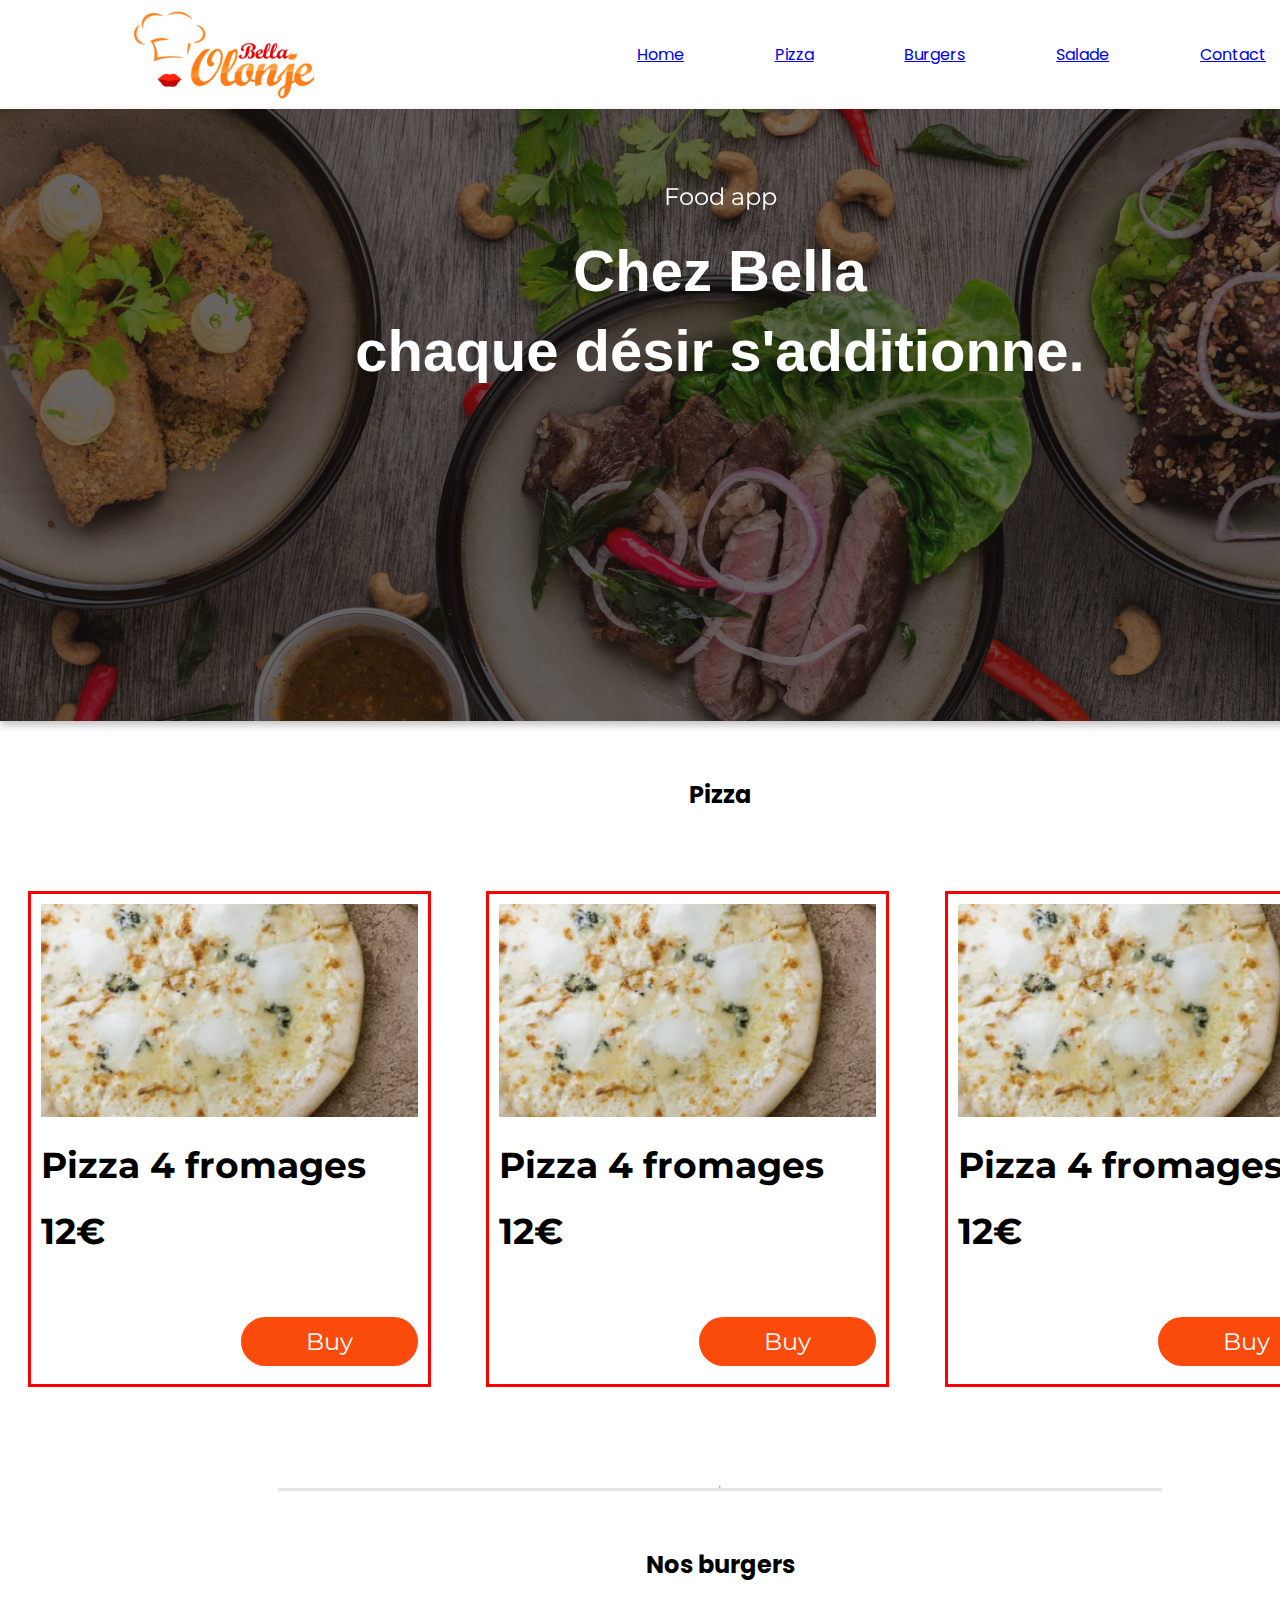
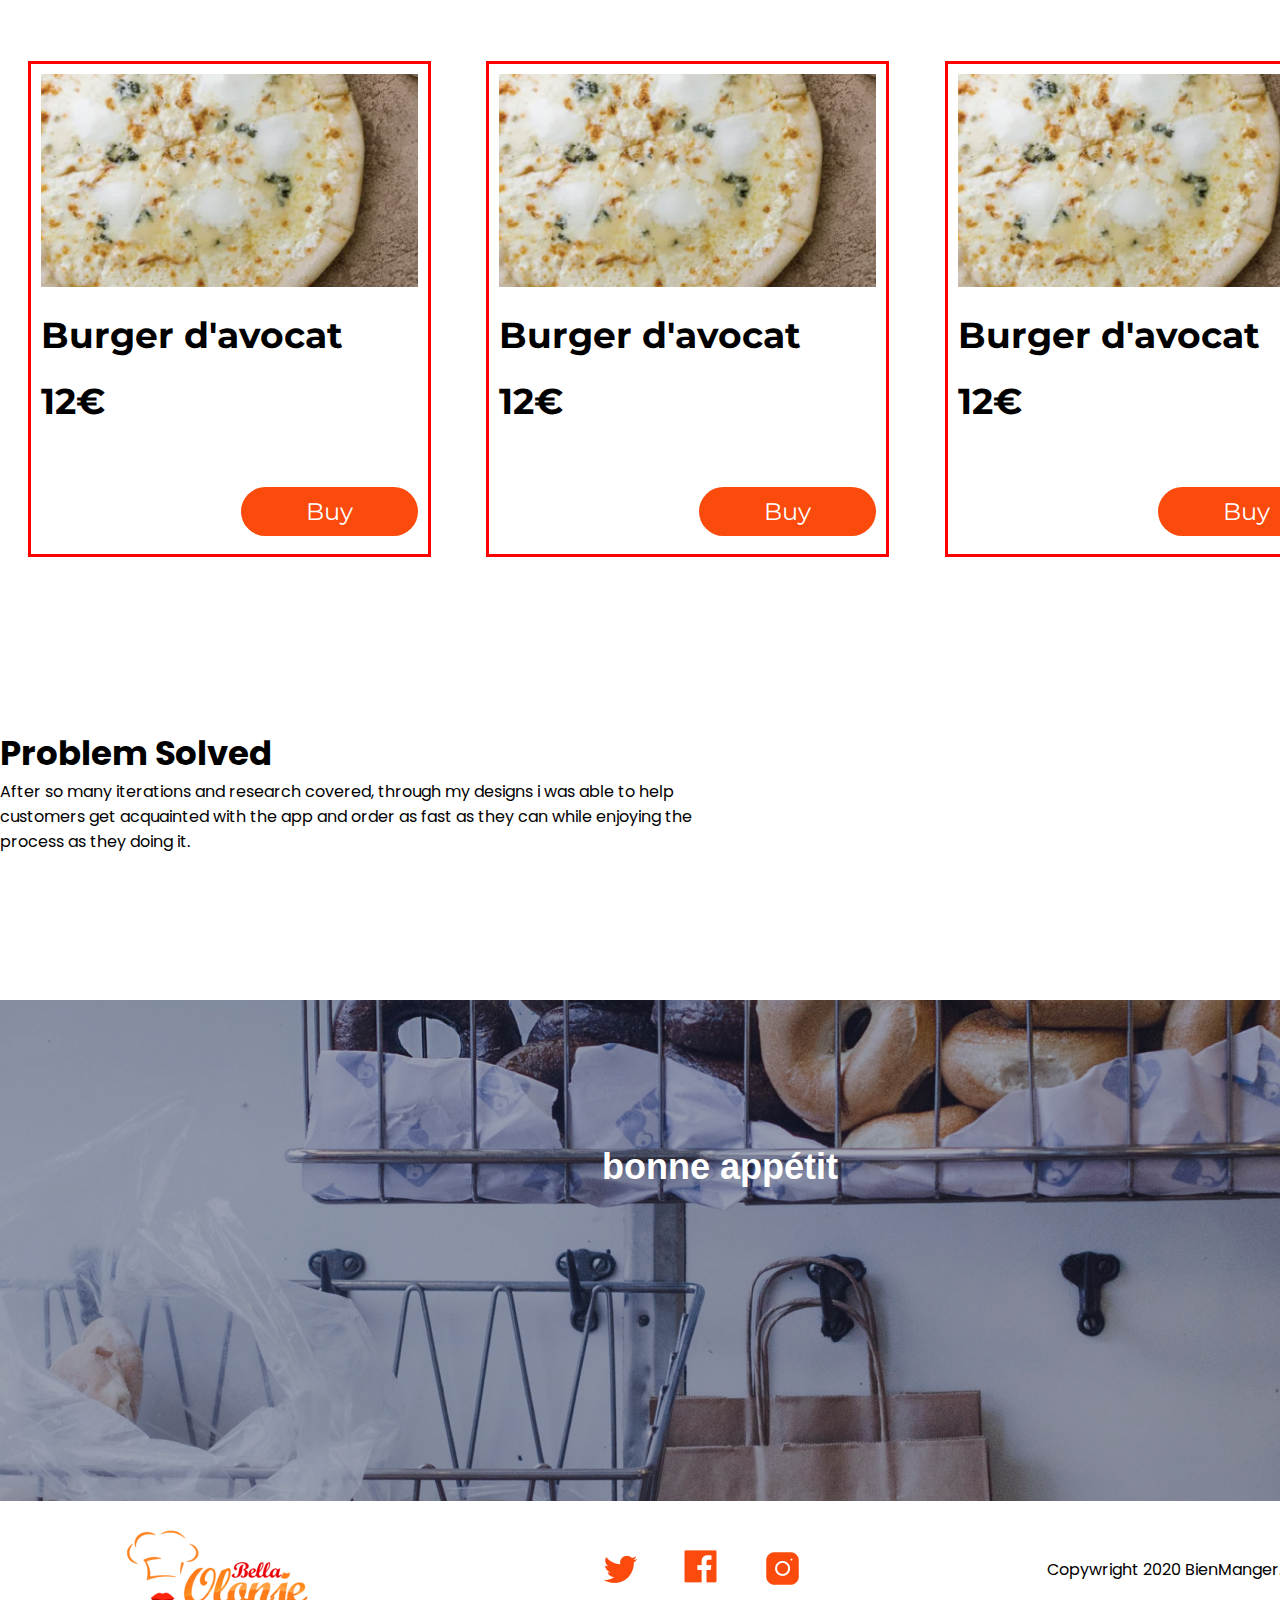
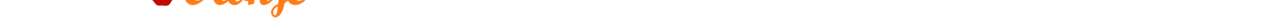
==== index.html @ e791070c "first commit" ====
<!DOCTYPE html>
<html lang="en">
<head>
    <meta charset="UTF-8">
    <meta http-equiv="X-UA-Compatible" content="IE=edge">
    <meta name="viewport" content="width=device-width, initial-scale=1.0">
    <title>Bella Olonge</title>
    <meta name="description" content="chaque désir culinaire s'additionne" />
    <link rel="shortcut icon" href="images/favicon-16x16.png"/> 
    <link rel="apple-touch-icon" href="images/apple-icon-144x144.png"/>
    <link rel="stylesheet" href="style.css">

</head>
<body>
    
        <nav class="desktopNavbar"> 
            <div class="Left">
                <img class="imgLogo" src="images/Bella Olonje logo 111 1.png" alt="logo du restaurant Bella Olonje">
            </div>
             <div class="right">
                <a href="index.html">Home</a>
                <a href="#">Pizza</a>
                <a href="#">Burgers</a>
                <a href="#">Salade</a>
                <a href="#">Contact</a>
            </div>

        </nav>
    <header>
        <div class="desktopHeroLight1"> 
            <h1> Chez Bella <br> chaque désir s'additionne.</h1>
            <p>Food app</p>
        </div>
    </header>
    <main>
         <div class="titleContain1"> 
            <h2>Pizza</h2>
         </div>
        <div class="container1"> 
            <div class="card1">
                <div class="imgArg">
                    <img class="imgPicsArg" src="images/pizza.png"></img>
                </div>
                <div class="textArg1">
                    <p>Pizza 4 fromages</p>
                </div>               
                 <div class="textArg2">
                    <p>12€</p>
                </div>
                <div class="containButton">
                    <button class="cButton"> 
                        <a  href="#">Buy</a> 
                    </button> 
                </div>

            </div>
            <div class="card1">
                <div class="imgArg">
                    <img class="imgPicsArg" src="images/pizza.png"></img>
                </div>
                <div class="textArg1">
                    <p>Pizza 4 fromages</p>
                </div>               
                 <div class="textArg2">
                    <p>12€</p>
                </div>
                <div class="containButton">
                    <button class="cButton"> 
                        <a  href="#">Buy</a> 
                    </button> 
                </div>
            </div>
            <div class="card1">
                <div class="imgArg">
                    <img class="imgPicsArg" src="images/pizza.png"></img>
                </div>
                <div class="textArg1">
                    <p>Pizza 4 fromages</p>
                </div>               
                 <div class="textArg2">
                    <p>12€</p>
                </div>
                <div class="containButton">
                    <button class="cButton"> 
                        <a  href="#">Buy</a> 
                    </button> 

                </div>
            </div>

        </div>
       <div class="ligne">
        <hr>
       </div>
        <div class="titleContain1"> 
            <h2>Nos burgers</h2>
         </div>
        <div class="container1"> 
            <div class="card1">
                <div class="imgArg">
                    <img class="imgPicsArg" src="images/pizza.png"></img>
                </div>
                <div class="textArg1">
                    <p>Burger d'avocat</p>
                </div>               
                 <div class="textArg2">
                    <p>12€</p>
                </div>

                <div class="containButton">
                    <button class="cButton"> 
                        <a  href="#">Buy</a> 
                    </button> 

                </div>
            </div>
            <div class="card1">
                <div class="imgArg">
                    <img class="imgPicsArg" src="images/pizza.png"></img>
                </div>
                <div class="textArg1">
                    <p>Burger d'avocat</p>
                </div>               
                 <div class="textArg2">
                    <p>12€</p>
                </div>
                <div class="containButton">
                    <button class="cButton"> 
                        <a  href="#">Buy</a> 
                    </button> 

                </div>

            </div>
            <div class="card1">
                <div class="imgArg">
                    <img class="imgPicsArg" src="images/pizza.png"></img>
                </div>
                <div class="textArg1">
                    <p>Burger d'avocat</p>
                </div>               
                 <div class="textArg2">
                    <p>12€</p>
                </div>
                <div class="containButton">
                    <div >
                        <button class="cButton"> 
                            <a  href="#">Buy</a> 
                        </button> 
                    </div>
                </div>

            </div>
        </div>
        <div class="problemSolved">
            <h4>Problem Solved</h4>
            <p>After so many iterations and research covered, through my designs i was able to help <br> customers get acquainted with the app and order as fast as they can while enjoying the <br> process as they doing it.   
            </p>
        </div>
        <div class="bonneAppetit">
            <h2 class="titleBApp">bonne appétit</h2> 
        </div>
        <div class="footer">
            <img src="images/Bella Olonje logo 111 1.png" alt="logo du restaurant Bella Olonje">
            <div class="social">
                <img class="socialT" src="images/Vector (1).png" alt="twitter">
                <img class="socialF" src="images/vector2.png" alt="facebook">
                <img class="socialI" src="images/instagram.png" alt="instagram">
            </div>
            <div class="copyR">
                <p>Copywright 2020 BienManger.com</p>
            </div>

        </div>

    </main>
    <footer>

    </footer>
</body>
</html>
---- style.css ----
@import url('https://fonts.googleapis.com/css2?family=Poppins:wght@400;600;700&display=swap');
@import url('https://fonts.googleapis.com/css2?family=Montserrat:wght@600;700&family=Poppins:wght@400;600;700&display=swap');
@import url('https://fonts.googleapis.com/css2?family=Roboto&display=swap');

* {
    padding: 0px;
    margin: 0px;
}

html {
    scroll-behavior: smooth;
}

body {
    width: 1440px;
    font-family: "poppins",sans-serif;

}
.desktopNavbar{
display: flex;
flex-direction: row;
justify-content: space-around;
width: 100%;
}
.right {
display: flex;
flex-direction: row;
justify-content: space-around;
align-items: center;
width: 50%;
}
.left {
display: flex;
flex-direction: row;
justify-content: flex-end;
margin-bottom: 30px;
width: 20%;

}

.imglogo {
margin-left: 90px;
}

.desktopHeroLight1 {
filter: drop-shadow(0px 4px 4px rgba(0, 0, 0, 0.25));
background-image:url(images/Rectangle_48.png);
display: flex;
flex-direction: column-reverse;
}

.desktopHeroLight1 h1 {
    color: #ffff;
    font-family: "Popins",sans-serif;
    font-style: normal;
    font-weight: 700px;
    font-size: 58px;
    line-height: 80px;
    display: flex;
    justify-content: center;
    text-align: center;
    margin-bottom: 330px;
}
.desktopHeroLight1 p{
    color: #ffff;
    font-family: "montserrat",sans-serif;
    font-weight: 700px;
    font-size: 24px;
    justify-content: center;
    display: flex;
    margin-bottom: 20px;
    margin-top: 73px;   
}
.titleContain1 {
    display: flex;
    flex-direction: row;
    justify-content: center;
    margin-top: 56px;
    margin-bottom: 79px;
}
.container1 {
    display: flex;
    flex-direction: row;
    justify-content: space-around;
    margin-right: 64px; 

    
}
.card1 {
    display: flex;
    flex-direction: column;
    font-family: "Montserrat",sans-serif;
    border: 3px solid red;
    padding: 10px;
}
.textArg1{
    font-weight: 700;
    font-size: 36px;
    margin-top: 22px;
}
.textArg2{
    font-weight: 700;
    font-size: 36px;
    margin-top: 22px;
}
.containButton {
    margin-top: 46px;
    display: flex;
    justify-content: flex-end; 


}
.cButton {
    display: flex;
    justify-content: center;
    font-family: "Montserrat",sans-serif;
    font-size: 24px;
    background-color:#FA4A0C;
    width: 177px;
    padding: 10px 38px;
    margin-top: 18px;
    margin-bottom: 8px;
    border-radius: 200px;
    border: none;
}
.cButton a {
    text-decoration: none;
    font-family: "Montserrat",sans-serif;
    color: #ffff;
    font-size: 24px;
    
}
.ligne {
    border-bottom: 3px solid #E4E4E4;
    display: flex;
    justify-content: center; 
    margin-top: 99px; 
    width: 884px; 
    margin-left: 278px;
    

}

.problemSolved h4{
    font-family: "poppins",sans-serif;
    font-weight: 600px;
    font-size: 34px;
    margin-top: 171px;
}  
.bonneAppetit{
    display: flex;
    flex-direction: row;
    justify-content: center;
    font-family: "Montserat",sans-serif;
    font-weight: 400px;
    font-size: 24px;
    color: #ffff;
    background-image:url(images/bonneAppetit.png);
    margin-top: 145.9px;
    margin-bottom: 18px;
}

.titleBApp {
    margin-top:145.9px ;
    margin-bottom: 313.1px;
}
.footer {
    display: flex;
    flex-direction: row;
    align-items: center;
    justify-content: space-around;
}
.socialT{
    margin-left: 30px;
    margin-right: 42px;
}
.socialF{
    margin-top: -20px;
    margin-right: 41.58px;

}
.socialI{
    margin-bottom: -5px;
}

/* --------------------------------- page 2 ---------------------------------- */
.containerGlobal{
    display: flex;
    flex-direction: column; 
    width: 100%;
}
.containerboite1 {
    display: flex;
    flex-direction: row;
    width: 50%;
}
.boite{
    display: flex;
    flex-direction: column;
    width: 50%;
}
.separateur{
    border-bottom: 3px solid #E4E4E4;
    display: flex;
    justify-content: center; 
    margin-top: 99px; 
    width: 884px; 
    margin-left: 278px;
}
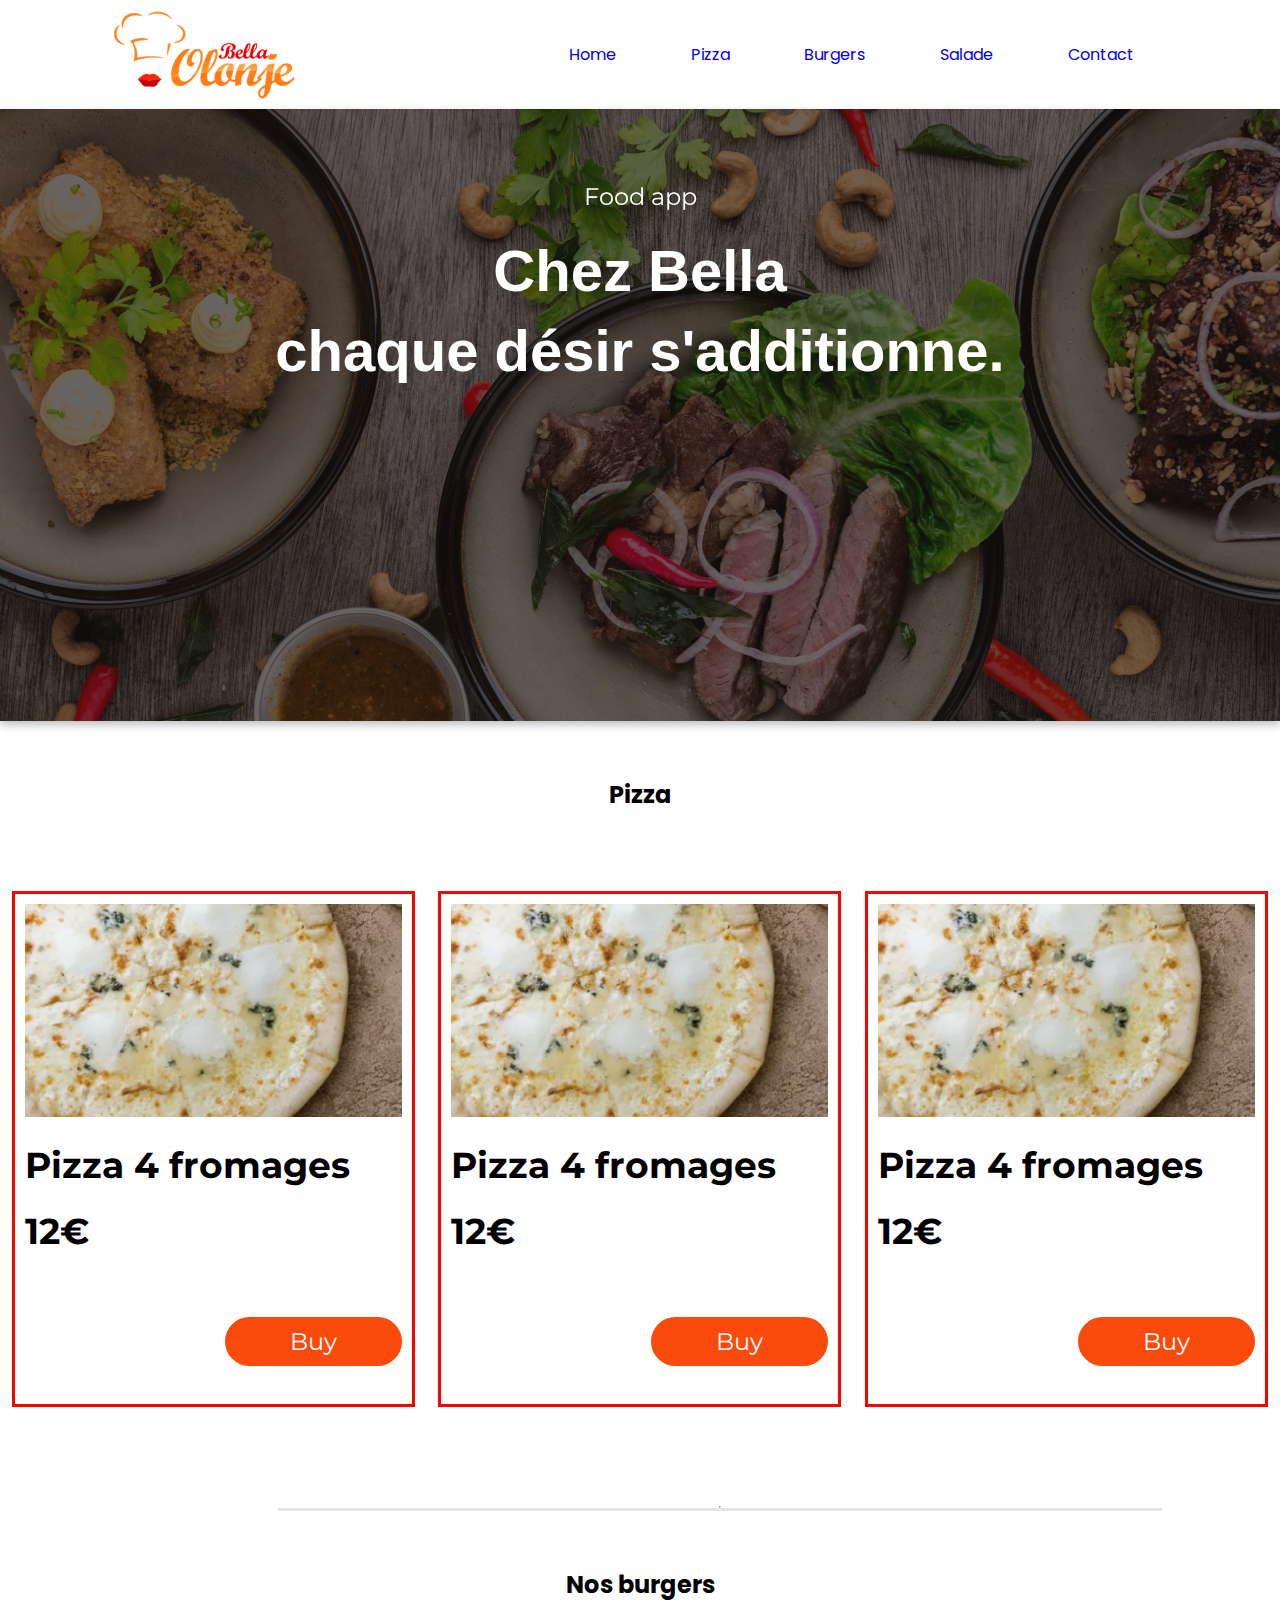
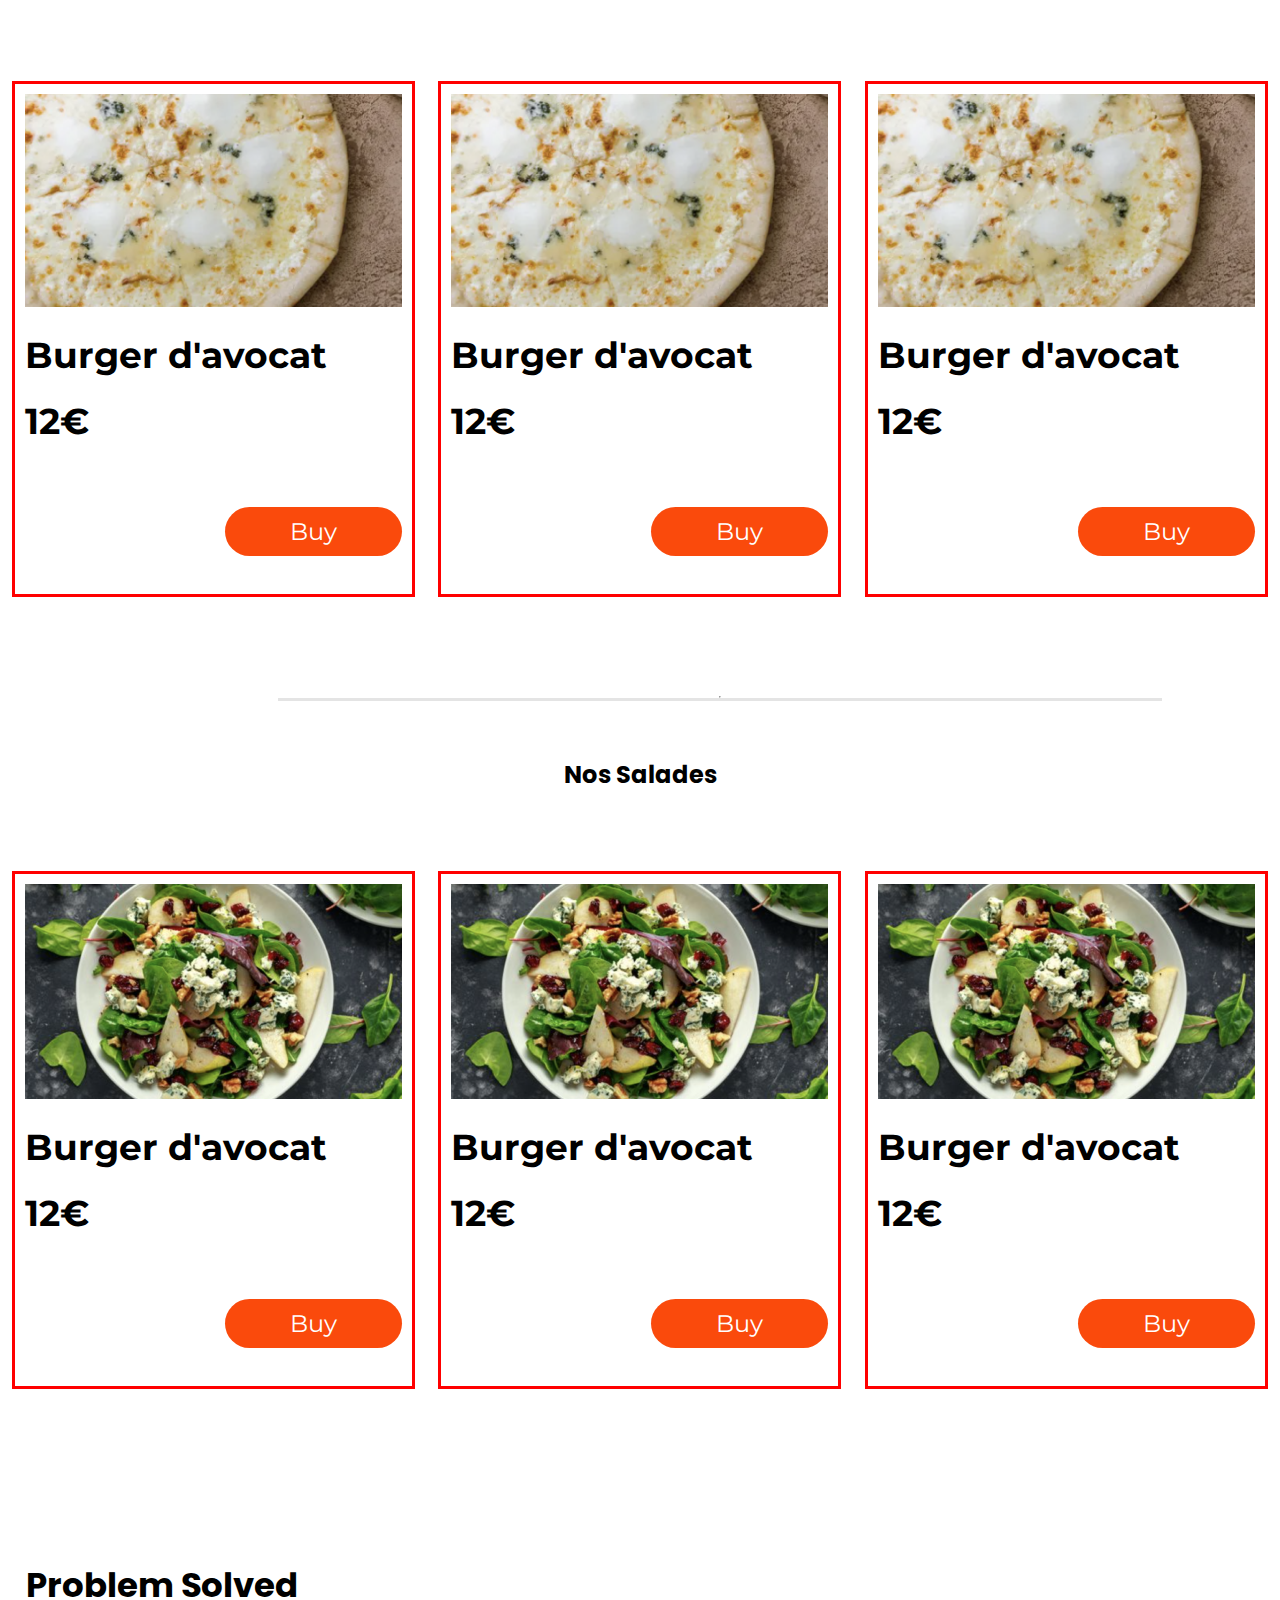
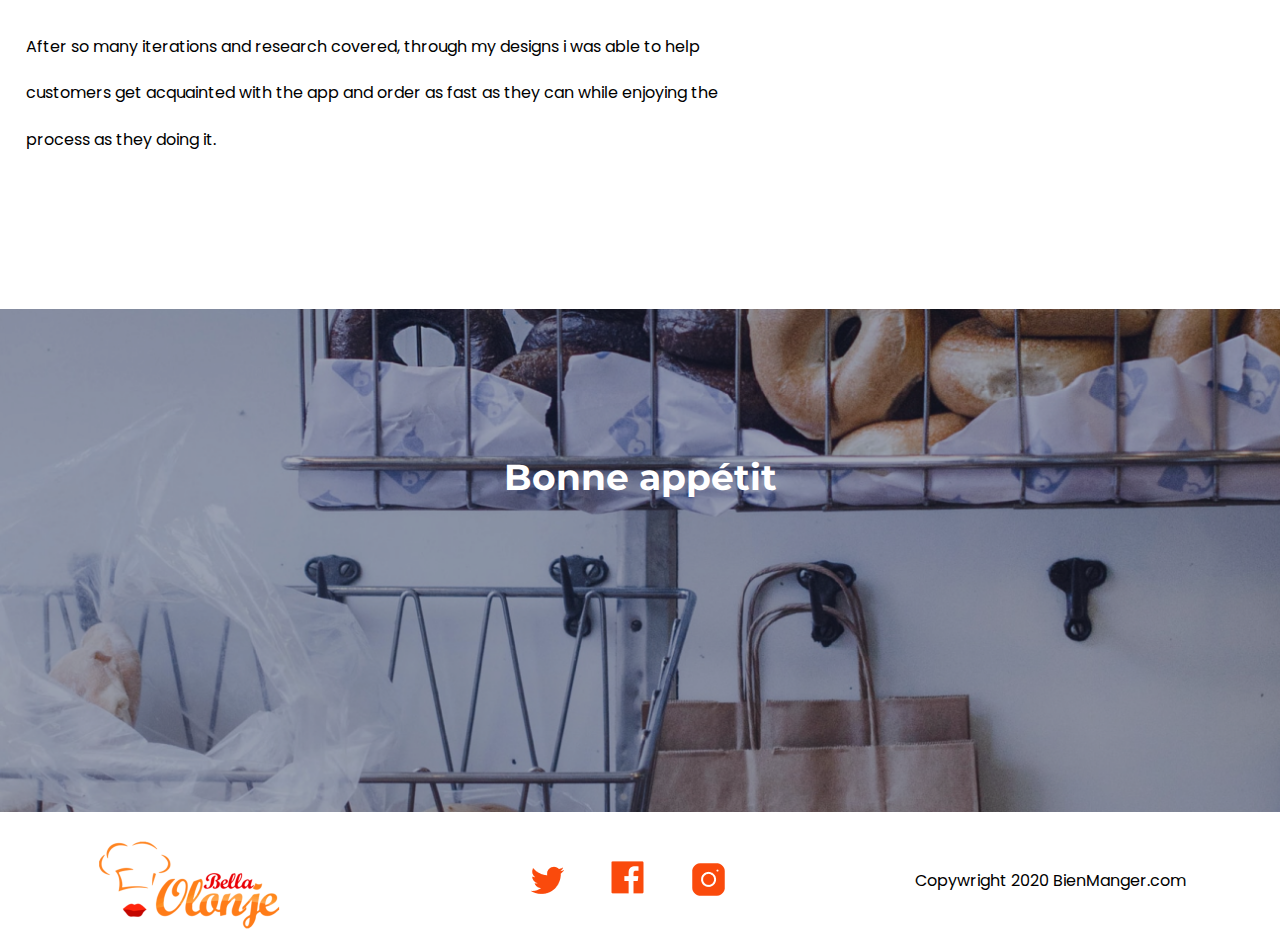
==== commit 13b89dba: "first commit" ====
--- a/index.html
+++ b/index.html
@@ -9,10 +9,9 @@
     <link rel="shortcut icon" href="images/favicon-16x16.png"/> 
     <link rel="apple-touch-icon" href="images/apple-icon-144x144.png"/>
     <link rel="stylesheet" href="style.css">
-
 </head>
 <body>
-    
+    <header>
         <nav class="desktopNavbar"> 
             <div class="Left">
                 <img class="imgLogo" src="images/Bella Olonje logo 111 1.png" alt="logo du restaurant Bella Olonje">
@@ -24,158 +23,213 @@
                 <a href="#">Salade</a>
                 <a href="#">Contact</a>
             </div>
-
-        </nav>
-    <header>
-        <div class="desktopHeroLight1"> 
-            <h1> Chez Bella <br> chaque désir s'additionne.</h1>
-            <p>Food app</p>
-        </div>
+        </nav>    
     </header>
     <main>
-         <div class="titleContain1"> 
-            <h2>Pizza</h2>
-         </div>
-        <div class="container1"> 
-            <div class="card1">
-                <div class="imgArg">
-                    <img class="imgPicsArg" src="images/pizza.png"></img>
-                </div>
-                <div class="textArg1">
-                    <p>Pizza 4 fromages</p>
-                </div>               
-                 <div class="textArg2">
-                    <p>12€</p>
-                </div>
-                <div class="containButton">
-                    <button class="cButton"> 
-                        <a  href="#">Buy</a> 
-                    </button> 
-                </div>
-
-            </div>
-            <div class="card1">
-                <div class="imgArg">
-                    <img class="imgPicsArg" src="images/pizza.png"></img>
-                </div>
-                <div class="textArg1">
-                    <p>Pizza 4 fromages</p>
-                </div>               
-                 <div class="textArg2">
-                    <p>12€</p>
-                </div>
-                <div class="containButton">
-                    <button class="cButton"> 
-                        <a  href="#">Buy</a> 
-                    </button> 
-                </div>
-            </div>
-            <div class="card1">
-                <div class="imgArg">
-                    <img class="imgPicsArg" src="images/pizza.png"></img>
-                </div>
-                <div class="textArg1">
-                    <p>Pizza 4 fromages</p>
-                </div>               
-                 <div class="textArg2">
-                    <p>12€</p>
-                </div>
-                <div class="containButton">
-                    <button class="cButton"> 
-                        <a  href="#">Buy</a> 
-                    </button> 
-
-                </div>
-            </div>
-
-        </div>
-       <div class="ligne">
-        <hr>
-       </div>
-        <div class="titleContain1"> 
-            <h2>Nos burgers</h2>
-         </div>
-        <div class="container1"> 
-            <div class="card1">
-                <div class="imgArg">
-                    <img class="imgPicsArg" src="images/pizza.png"></img>
-                </div>
-                <div class="textArg1">
-                    <p>Burger d'avocat</p>
-                </div>               
-                 <div class="textArg2">
-                    <p>12€</p>
-                </div>
-
-                <div class="containButton">
-                    <button class="cButton"> 
-                        <a  href="#">Buy</a> 
-                    </button> 
-
-                </div>
-            </div>
-            <div class="card1">
-                <div class="imgArg">
-                    <img class="imgPicsArg" src="images/pizza.png"></img>
-                </div>
-                <div class="textArg1">
-                    <p>Burger d'avocat</p>
-                </div>               
-                 <div class="textArg2">
-                    <p>12€</p>
-                </div>
-                <div class="containButton">
-                    <button class="cButton"> 
-                        <a  href="#">Buy</a> 
-                    </button> 
-
-                </div>
-
-            </div>
-            <div class="card1">
-                <div class="imgArg">
-                    <img class="imgPicsArg" src="images/pizza.png"></img>
-                </div>
-                <div class="textArg1">
-                    <p>Burger d'avocat</p>
-                </div>               
-                 <div class="textArg2">
-                    <p>12€</p>
-                </div>
-                <div class="containButton">
-                    <div >
-                        <button class="cButton"> 
-                            <a  href="#">Buy</a> 
-                        </button> 
-                    </div>
-                </div>
-
-            </div>
-        </div>
-        <div class="problemSolved">
-            <h4>Problem Solved</h4>
-            <p>After so many iterations and research covered, through my designs i was able to help <br> customers get acquainted with the app and order as fast as they can while enjoying the <br> process as they doing it.   
-            </p>
-        </div>
-        <div class="bonneAppetit">
-            <h2 class="titleBApp">bonne appétit</h2> 
-        </div>
-        <div class="footer">
-            <img src="images/Bella Olonje logo 111 1.png" alt="logo du restaurant Bella Olonje">
-            <div class="social">
-                <img class="socialT" src="images/Vector (1).png" alt="twitter">
-                <img class="socialF" src="images/vector2.png" alt="facebook">
-                <img class="socialI" src="images/instagram.png" alt="instagram">
-            </div>
-            <div class="copyR">
-                <p>Copywright 2020 BienManger.com</p>
-            </div>
-
-        </div>
-
+        <section> 
+            <div class="desktopHeroLight1"> 
+                <h1> Chez Bella <br> chaque désir s'additionne.</h1>
+                <p>Food app</p>
+            </div>
+        </section>
+        <section>
+            <div class="titleContain1"> 
+                <h2>Pizza</h2>
+            </div>
+            <div class="container1"> 
+                <div class="card1">
+                    <div class="imgArg">
+                        <img class="imgPicsArg" src="images/pizza.png"></img>
+                    </div>
+                    <div class="textArg1">
+                        <p>Pizza 4 fromages</p>
+                    </div>               
+                    <div class="textArg2">
+                        <p>12€</p>
+                    </div>
+                    <div class="containButton">
+                        <button class="cButton"> 
+                            <a  href="#">Buy</a> 
+                        </button> 
+                    </div>
+                </div>
+                <div class="card1">
+                    <div class="imgArg">
+                        <img class="imgPicsArg" src="images/pizza.png"></img>
+                    </div>
+                    <div class="textArg1">
+                        <p>Pizza 4 fromages</p>
+                    </div>               
+                    <div class="textArg2">
+                        <p>12€</p>
+                    </div>
+                    <div class="containButton">
+                        <button class="cButton"> 
+                            <a  href="#">Buy</a> 
+                        </button> 
+                    </div>
+                </div>
+                <div class="card1">
+                    <div class="imgArg">
+                        <img class="imgPicsArg" src="images/pizza.png"></img>
+                    </div>
+                    <div class="textArg1">
+                        <p>Pizza 4 fromages</p>
+                    </div>               
+                    <div class="textArg2">
+                        <p>12€</p>
+                    </div>
+                    <div class="containButton">
+                        <button class="cButton"> 
+                            <a  href="#">Buy</a> 
+                        </button> 
+                    </div>
+                </div>
+            </div>
+        </section>
+        <section>
+            <div class="ligne">
+                <hr>
+            </div>
+            <div class="titleContain1"> 
+                <h2>Nos burgers</h2>
+            </div>
+            <div class="container1"> 
+                <div class="card1">
+                    <div class="imgArg">
+                        <img class="imgPicsArg" src="images/pizza.png"></img>
+                    </div>
+                    <div class="textArg1">
+                        <p>Burger d'avocat</p>
+                    </div>               
+                    <div class="textArg2">
+                        <p>12€</p>
+                    </div>
+                    <div class="containButton">
+                        <button class="cButton"> 
+                            <a  href="#">Buy</a> 
+                        </button> 
+                    </div>
+                </div>
+                <div class="card1">
+                    <div class="imgArg">
+                        <img class="imgPicsArg" src="images/pizza.png"></img>
+                    </div>
+                    <div class="textArg1">
+                        <p>Burger d'avocat</p>
+                    </div>               
+                    <div class="textArg2">
+                        <p>12€</p>
+                    </div>
+                    <div class="containButton">
+                        <button class="cButton"> 
+                            <a  href="#">Buy</a> 
+                        </button> 
+                    </div>
+                </div>
+                <div class="card1">
+                    <div class="imgArg">
+                        <img class="imgPicsArg" src="images/pizza.png"></img>
+                    </div>
+                    <div class="textArg1">
+                        <p>Burger d'avocat</p>
+                    </div>               
+                    <div class="textArg2">
+                        <p>12€</p>
+                    </div>
+                    <div class="containButton">
+                        <div >
+                            <button class="cButton"> 
+                                <a  href="#">Buy</a> 
+                            </button> 
+                        </div>
+                    </div>
+                </div>
+            </div>
+        </section>
+        <section>
+            <div class="ligne">
+                <hr>
+            </div>
+            <div class="titleContain1"> 
+                <h2>Nos Salades</h2>
+            </div>
+            <div class="container1"> 
+                <div class="card1">
+                    <div class="imgArg">
+                        <img class="imgPicsArg" src="images/salade.png"></img>
+                    </div>
+                    <div class="textArg1">
+                        <p>Burger d'avocat</p>
+                    </div>               
+                    <div class="textArg2">
+                        <p>12€</p>
+                    </div>
+                    <div class="containButton">
+                        <button class="cButton"> 
+                            <a  href="#">Buy</a> 
+                        </button> 
+                    </div>
+                </div>
+                <div class="card1">
+                    <div class="imgArg">
+                        <img class="imgPicsArg" src="images/salade.png"></img>
+                    </div>
+                    <div class="textArg1">
+                        <p>Burger d'avocat</p>
+                    </div>               
+                    <div class="textArg2">
+                        <p>12€</p>
+                    </div>
+                    <div class="containButton">
+                        <button class="cButton"> 
+                            <a  href="#">Buy</a> 
+                        </button> 
+                    </div>
+                </div>
+                <div class="card1">
+                    <div class="imgArg">
+                        <img class="imgPicsArg" src="images/salade.png"></img>
+                    </div>
+                    <div class="textArg1">
+                        <p>Burger d'avocat</p>
+                    </div>               
+                    <div class="textArg2">
+                        <p>12€</p>
+                    </div>
+                    <div class="containButton">
+                        <div >
+                            <button class="cButton"> 
+                                <a  href="#">Buy</a> 
+                            </button> 
+                        </div>
+                    </div>
+                </div>
+            </div>
+        </section>
+        <section>      
+            <div class="problemSolved">
+                <h4>Problem Solved</h4>
+                <p>After so many iterations and research covered, through my designs i was able to help <br> customers get acquainted with the app and order as fast as they can while enjoying the <br> process as they doing it.   
+                </p>
+            </div>
+            <div class="bonneAppetit">
+                <h2 class="titleBApp">Bonne appétit</h2> 
+            </div>
+            <footer>
+                <div class="footer">
+                    <img src="images/Bella Olonje logo 111 1.png" alt="logo du restaurant Bella Olonje">
+                    <div class="social">
+                        <img class="socialT" src="images/Vector (1).png" alt="twitter">
+                        <img class="socialF" src="images/vector2.png" alt="facebook">
+                        <img class="socialI" src="images/instagram.png" alt="instagram">
+                    </div>
+                    <div class="copyR">
+                        <p>Copywright 2020 BienManger.com</p>
+                    </div>
+                </div>
+            </footer>
+        </section>  
     </main>
-    <footer>
-
-    </footer>
 </body>
 </html>--- a/style.css
+++ b/style.css
@@ -12,41 +12,47 @@
 }
 
 body {
-    width: 1440px;
+    width: 100%;
     font-family: "poppins",sans-serif;
 
 }
+/* ----------------------------------- header ------------------------------- */
 .desktopNavbar{
-display: flex;
-flex-direction: row;
-justify-content: space-around;
-width: 100%;
+    display: flex;
+    flex-direction: row;
+    justify-content: space-around;
+    width: 100%;
 }
 .right {
-display: flex;
-flex-direction: row;
-justify-content: space-around;
-align-items: center;
-width: 50%;
+    display: flex;
+    flex-direction: row;
+    justify-content: space-around;
+    align-items: center;
+    width: 50%;
+    
+}
+.right a {
+    text-decoration: none;
+    text-decoration-color: black;
 }
 .left {
-display: flex;
-flex-direction: row;
-justify-content: flex-end;
-margin-bottom: 30px;
-width: 20%;
-
+    display: flex;
+    flex-direction: row;
+    justify-content: flex-end;
+    margin-bottom: 30px;
+    width: 20%;
 }
 
 .imglogo {
-margin-left: 90px;
-}
-
+    margin-left: 90px;
+}
+/* ---------------------------------- Bannière ------------------------ */
 .desktopHeroLight1 {
-filter: drop-shadow(0px 4px 4px rgba(0, 0, 0, 0.25));
-background-image:url(images/Rectangle_48.png);
-display: flex;
-flex-direction: column-reverse;
+    filter: drop-shadow(0px 4px 4px rgba(0, 0, 0, 0.25));
+    background-image:url(images/Rectangle_48.png);
+    display: flex;
+    flex-direction: column-reverse;
+    margin-bottom: 56px;
 }
 
 .desktopHeroLight1 h1 {
@@ -71,6 +77,7 @@
     margin-bottom: 20px;
     margin-top: 73px;   
 }
+/* --------------------------------------- titres de section ------------ */
 .titleContain1 {
     display: flex;
     flex-direction: row;
@@ -78,14 +85,14 @@
     margin-top: 56px;
     margin-bottom: 79px;
 }
+/* --------------------------------------- section ---------------------- */
 .container1 {
     display: flex;
     flex-direction: row;
     justify-content: space-around;
-    margin-right: 64px; 
-
-    
-}
+    /* margin-right: 64px;  */
+}
+/* --------------------------------------- cards ------------------------- */
 .card1 {
     display: flex;
     flex-direction: column;
@@ -103,6 +110,7 @@
     font-size: 36px;
     margin-top: 22px;
 }
+/* ----------------------------------------------------- bouton 1 ------------------------------------------- */
 .containButton {
     margin-top: 46px;
     display: flex;
@@ -119,7 +127,7 @@
     width: 177px;
     padding: 10px 38px;
     margin-top: 18px;
-    margin-bottom: 8px;
+    margin-bottom: 28px;
     border-radius: 200px;
     border: none;
 }
@@ -130,6 +138,7 @@
     font-size: 24px;
     
 }
+/* ------------------------------ ligne de separation -------------- */
 .ligne {
     border-bottom: 3px solid #E4E4E4;
     display: flex;
@@ -140,13 +149,20 @@
     
 
 }
-
+/* ------------------------------- section low ------------------------- */
 .problemSolved h4{
     font-family: "poppins",sans-serif;
     font-weight: 600px;
     font-size: 34px;
     margin-top: 171px;
-}  
+    margin-bottom: 1%;
+    margin-left: 2%;
+} 
+.problemSolved p{ 
+    line-height: 290%;
+    margin-left: 2%;
+}
+
 .bonneAppetit{
     display: flex;
     flex-direction: row;
@@ -156,19 +172,26 @@
     font-size: 24px;
     color: #ffff;
     background-image:url(images/bonneAppetit.png);
+    background-size: cover;
     margin-top: 145.9px;
     margin-bottom: 18px;
 }
 
 .titleBApp {
+    font-family: 'Montserrat';
+    font-weight: 700;
     margin-top:145.9px ;
     margin-bottom: 313.1px;
 }
+/* --------------------------------------- footer ------------------------ */
 .footer {
     display: flex;
     flex-direction: row;
     align-items: center;
     justify-content: space-around;
+}
+.social{
+    margin-left: 1%;
 }
 .socialT{
     margin-left: 30px;
@@ -183,7 +206,8 @@
     margin-bottom: -5px;
 }
 
-/* --------------------------------- page 2 ---------------------------------- */
+/* ***************************************************** page 2 ******************************************** */
+/* ----------------------------------------------------- formulaire ---------------------------------------- */
 .containerGlobal{
     display: flex;
     flex-direction: column; 
@@ -192,18 +216,244 @@
 .containerboite1 {
     display: flex;
     flex-direction: row;
-    width: 50%;
-}
+    justify-content: space-around;
+    width: 85%;
+}
+.containerboite1 input{
+    height: 40px;
+    border-radius: 4px;
+    border: 1px solid #D9D9D9;
+    margin-bottom: 40px;
+}
+/* -------------------------------------------- boites --------------------------------- */
 .boite{
-    display: flex;
-    flex-direction: column;
-    width: 50%;
+    width: 30.80%;
+    display: flex;
+    flex-direction: column;
+    font-family: 'roboto',sans-serif;
+    font-size: 1em;
+}
+.boite2{
+    width: 30.80%;
+    display: flex;
+    flex-direction: column;
+    font-family: 'roboto',sans-serif;
+    font-size: 1em;
+    margin-top: 124px;
+}
+.boite3{
+    display: flex;
+    flex-direction: column;
+    font-family: 'roboto',sans-serif;
+    font-size: 1em;
+    font-weight: 400;
+    width: 30.80%;
+    margin-top: 162px;
+}
+.boite4{ 
+    display: flex;
+    flex-direction: column;
+    width: 90%;
+    font-family: 'roboto',sans-serif;
+    font-size: 1em;
+
+}
+/* ----------------------------------------------- titres section 2 du formulaire ----------------------------------------------------- */
+.titleForm {
+    display: flex;
+    flex-direction: row;
+    justify-content: space-around;
+    align-items: center;
+    
+}
+.titleForm .tfLeft{
+    display: flex;
+    flex-direction: row;
+    font-family: 'Popins',sans-serif;
+    font-size: x-large;
+    font-weight: 600;
+    margin-top: 56px;
+    margin-bottom: 21px;
+    width: 30%;
+}
+.titleForm .tfRight {
+    display: flex;
+    flex-direction: row;
+    justify-content: flex-start;
+    font-family: 'Montserrat',sans-serif;
+    font-weight: 700;
+    font-size: 1em;
+    color: #FA4A0C;
+    width: 25%;
+    padding-top: 50px;
+}
+
+/* ------------------------------------------------------- container ingredients et quantités -----------------------------------*/
+.containerboite2 {
+    display: flex;
+    flex-direction: row;
+    justify-content: flex-start;
+    margin-left: 10%;
+    width: 85%;
+}
+.containerboite2 input{
+    height: 40px;
+    border: 1px solid #D9D9D9;
+    margin-bottom: 40px;
+}
+.containerboite2 select{
+    height: 40px;
+    border: 1px solid #D9D9D9;
+    margin-bottom: 40px;
+}
+
+.boiteIngredient{
+    display: flex;
+    flex-direction: column;
+    width: 30.80%;
+    font-family: 'roboto',sans-serif;
+    font-size: 1em;
+    margin-right: 8.30%;
+}
+.boiteIngredient select{
+    color: #D9D9D9;
+}
+.boiteQuantités{
+    display: flex;
+    flex-direction: column;
+    width: 30.80%;
+    font-family: 'roboto',sans-serif;
+    font-size: 1em;
+}
+/* --------------------------------------------------- input radio --------------------------------------------------------- */
+.containerBoiteRadio {
+    display: flex;
+    flex-direction: row;
+    justify-content: flex-start; 
+    margin-left: 10.7%;
+    margin-top: 50.6px;
+    margin-bottom: 25.03px;
+    width: 80%;
+}
+.boiteRAvec {
+    display: flex;
+    flex-direction: row;
+    width: 35%;
+    font-family: 'roboto',sans-serif;
+    font-size: 1em; 
+    margin-bottom: 38px;
+}
+.boiteRSans{
+    display: flex;
+    flex-direction: row;
+    width: 25%;
+    font-family: 'roboto',sans-serif;
+    font-size: 1em; 
+    margin-bottom: 25px;
+
+}
+.containerboite3 {
+    display: flex;
+    flex-direction: row;
+    justify-content: space-around; 
+    width: 90%;
+}
+
+.boiteOption{
+    width: 45%;
+    display: flex;
+    flex-direction: column;
+    justify-content: space-around;
+    
+}
+
+              
+.checkCheck{
+    display: flex;
+    flex-direction: column;
+    width: 40%;
+}
+.checkcheck input {
+    width: 10px;
 }
 .separateur{
     border-bottom: 3px solid #E4E4E4;
     display: flex;
     justify-content: center; 
-    margin-top: 99px; 
-    width: 884px; 
+    margin-top: 61px; 
+    width: 55%; 
     margin-left: 278px;
-}
+    margin-top: 61.3px;
+}
+.boldLib {
+    font-family: "Poppins",sans-serif;
+    font-size: x-large;
+    font-weight: 600;
+    margin-bottom: 88px;
+
+}
+.middleLib{
+    font-family:"Monterrat",sans-serif;
+    font-size: medium;
+    font-weight: 700;
+    /* margin-bottom: 15px; */
+}
+.sup{
+    font-family: 'Montserrat',sans-serif;
+    font-weight: 700;
+    font-size: 1em;
+    margin-left: 153px;
+    margin-top: 21.86px;
+    margin-bottom: 34px;
+}
+.contLibAdr{
+    font-family: "Poppins",sans-serif;
+    font-size: x-large;
+    font-weight: 600;
+    margin-top: 30px;
+    margin-bottom: 95px;
+}
+.containButtonForm{
+    margin-top: 181.29px;
+    display: flex;
+    justify-content: flex-end; 
+    margin-right: 26%;
+    margin-bottom: 8%;
+
+}
+/* **************************************************** page3  ***********************************************************  */
+/* ---------------------------------------------------- bouton-2 upload --------------------------------------------------- */
+.containButton2 {
+    width: 50%;
+    margin-top: 5%;
+    margin-left: 10%;
+    display: flex;
+    justify-content: flex-start; 
+}
+.cButton2 {
+    width: 177px;
+    display: flex;
+    justify-content: center;
+    font-family: "Montserrat",sans-serif;
+    font-size: 24px;
+    background-color:#FA4A0C;
+    padding: 10px 38px;
+    margin-top: 18px;
+    margin-bottom: 8px;
+    border-radius: 4px;
+    border: none;
+    box-shadow: 0px 0px 2px;
+}
+.cButton2 a {
+    text-decoration: none;
+    font-family: "Montserrat",sans-serif;
+    color: #ffff;
+    font-size: 24px;    
+}
+.containButton2 p {
+    display: flex;
+    flex-direction: row;
+    align-items: center;
+    margin-left: 5%;
+}
+
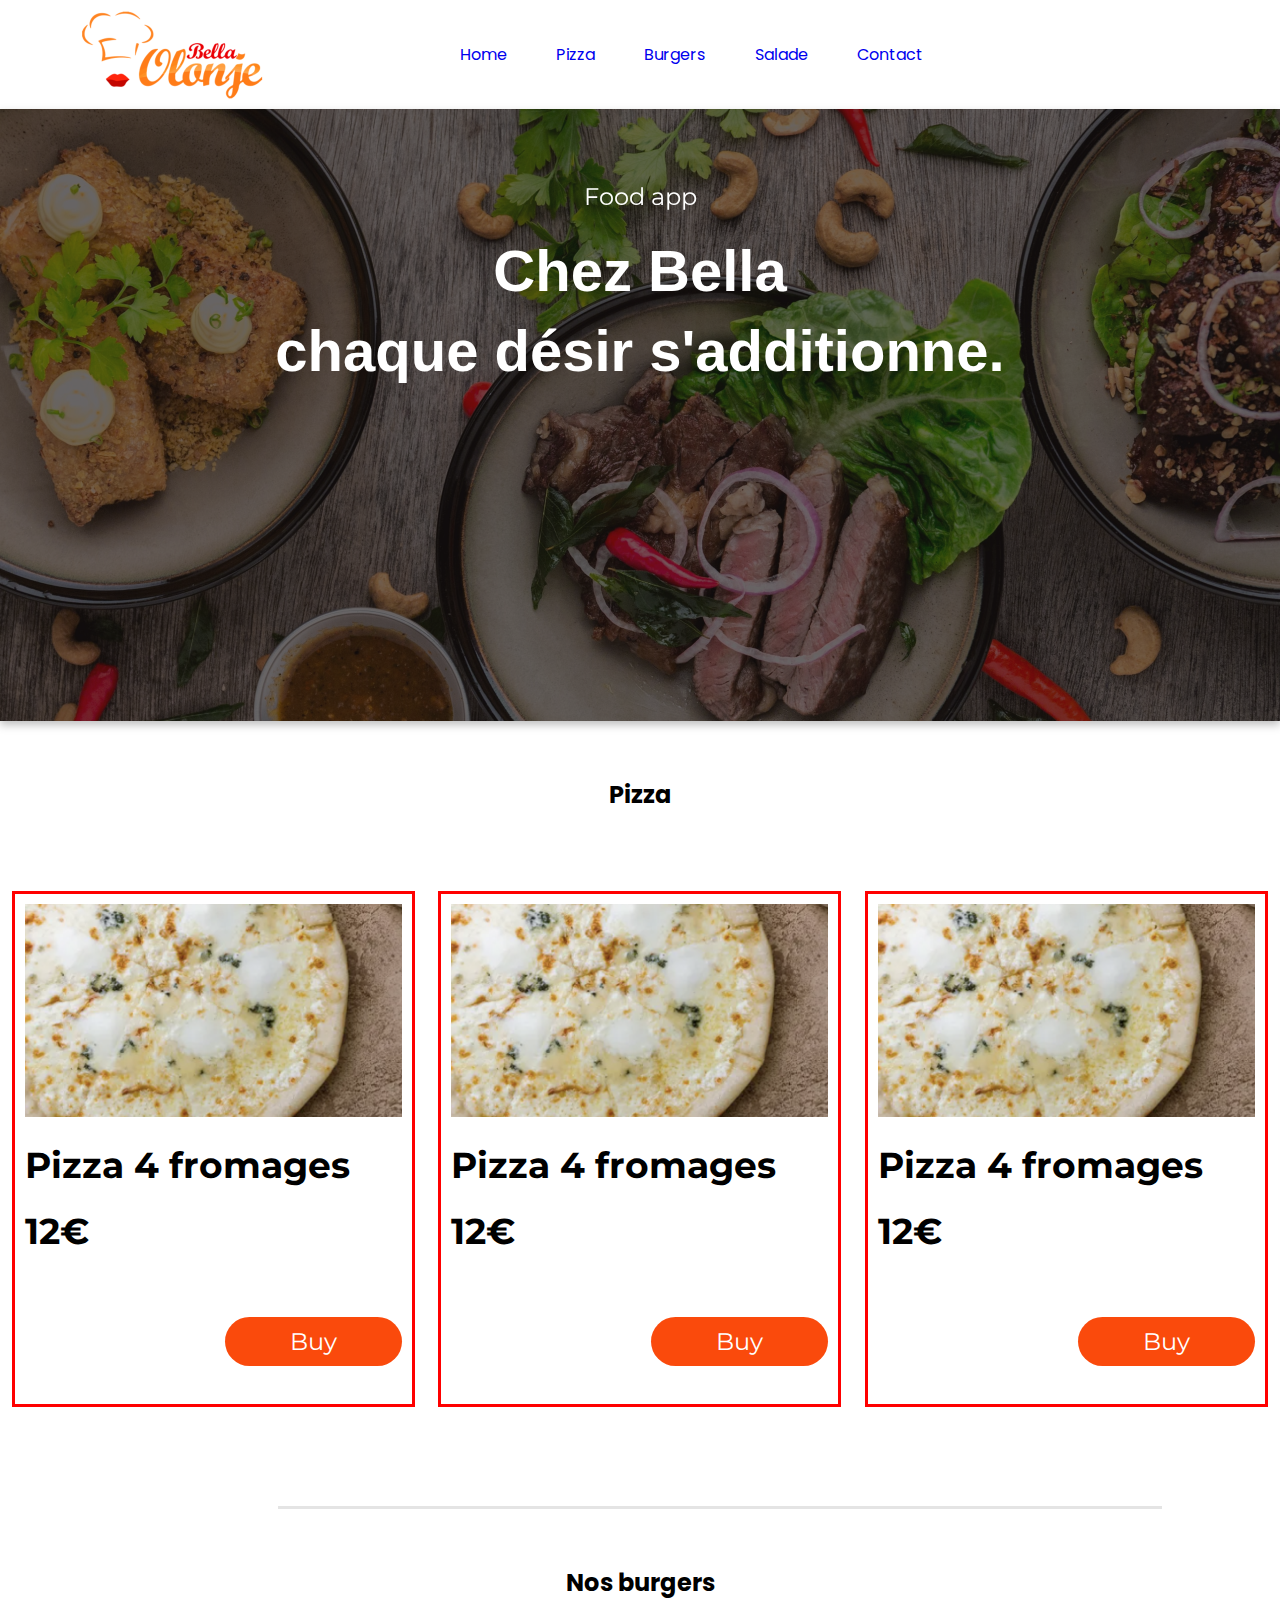
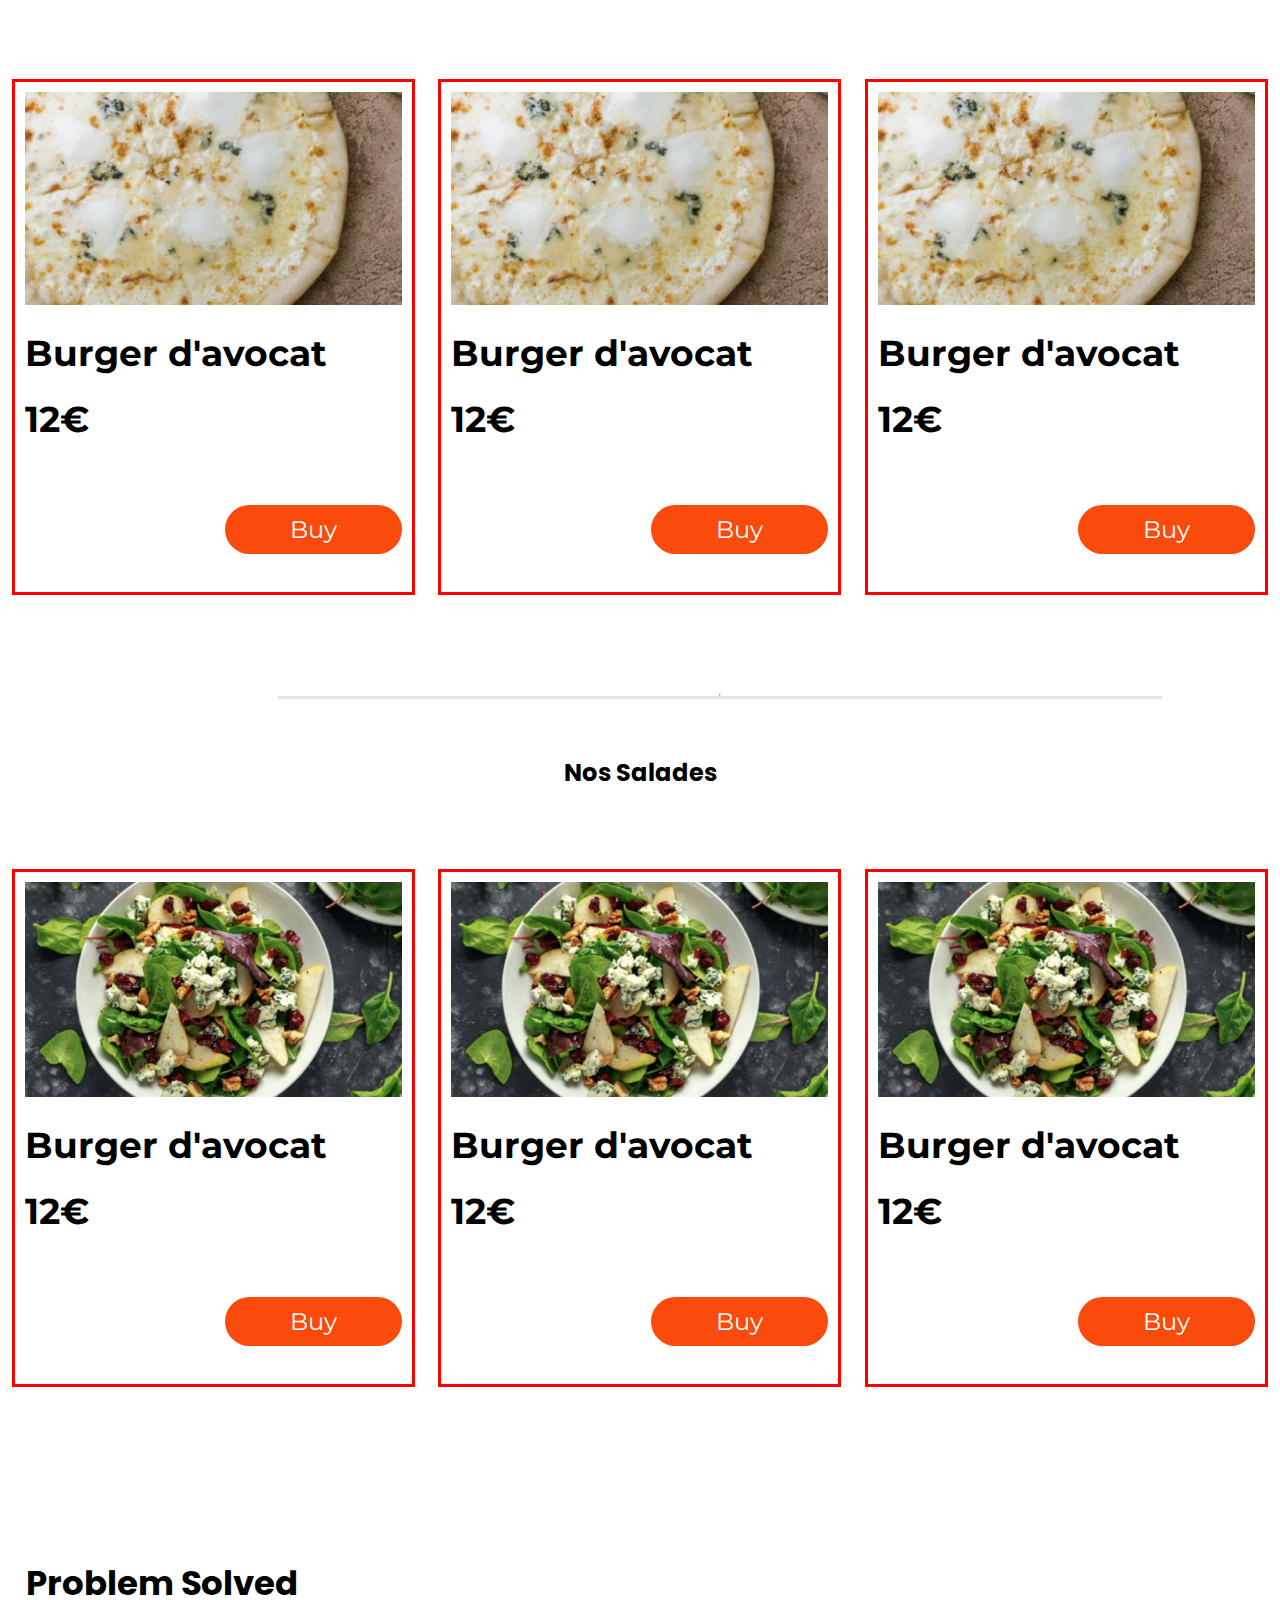
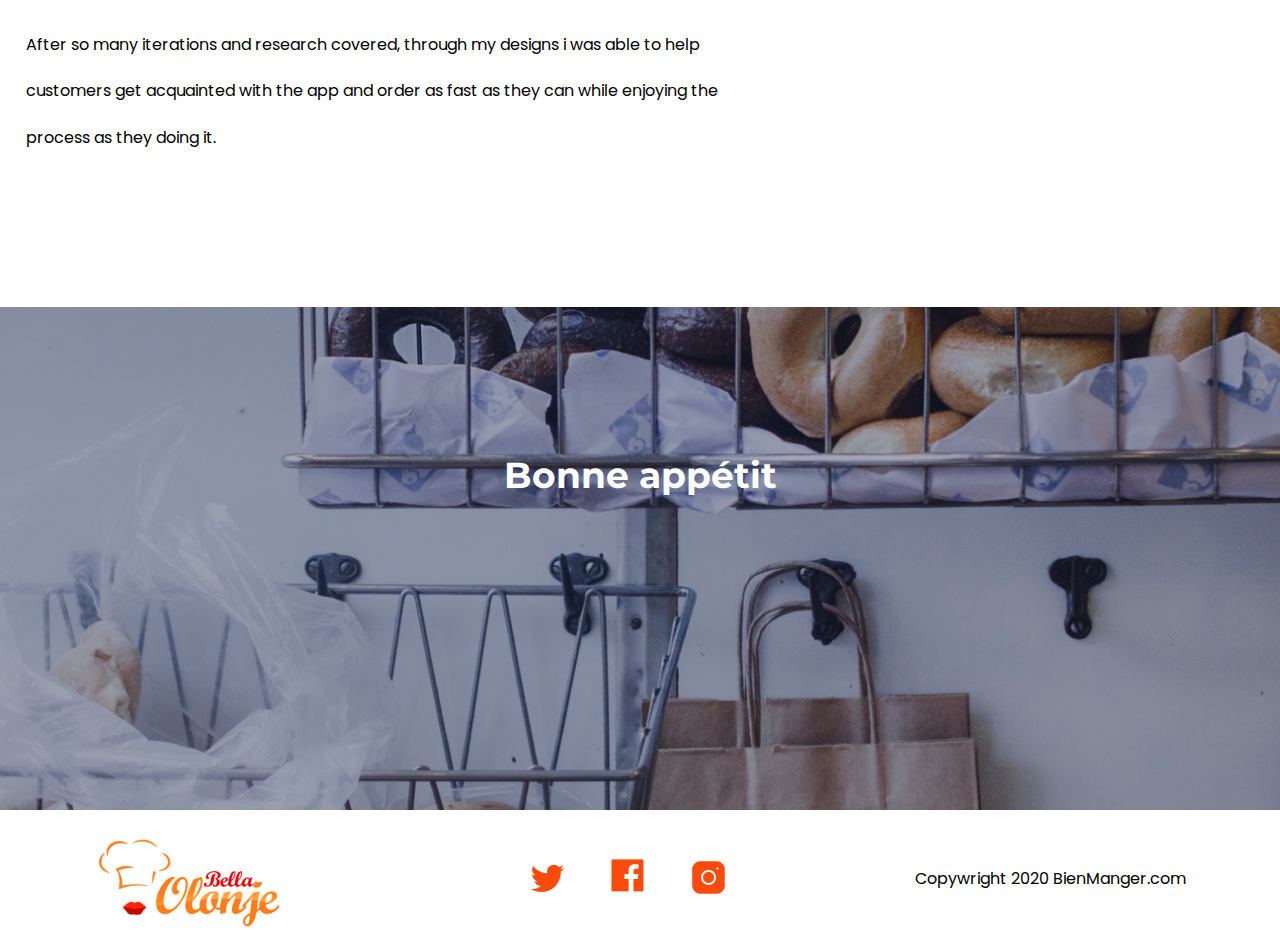
==== commit dd424d53: "la mise à jour 1 responsive" ====
--- a/index.html
+++ b/index.html
@@ -8,7 +8,8 @@
     <meta name="description" content="chaque désir culinaire s'additionne" />
     <link rel="shortcut icon" href="images/favicon-16x16.png"/> 
     <link rel="apple-touch-icon" href="images/apple-icon-144x144.png"/>
-    <link rel="stylesheet" href="style.css">
+    <link rel="stylesheet" href="styleSup1120.css"media="(min-width:1120px) and (max-width:1600px)" >
+    <link rel="stylesheet" href="styleInf399.css" media="(min-width:1px) and (max-width:399px)" />
 </head>
 <body>
     <header>
@@ -89,7 +90,7 @@
         </section>
         <section>
             <div class="ligne">
-                <hr>
+                <!-- <hr> -->
             </div>
             <div class="titleContain1"> 
                 <h2>Nos burgers</h2>
--- a/styleSup1120.css
+++ b/styleSup1120.css
@@ -0,0 +1,544 @@
+@import url('https://fonts.googleapis.com/css2?family=Poppins:wght@400;600;700&display=swap');
+@import url('https://fonts.googleapis.com/css2?family=Montserrat:wght@600;700&family=Poppins:wght@400;600;700&display=swap');
+@import url('https://fonts.googleapis.com/css2?family=Roboto&display=swap');
+
+* {
+    padding: 0px;
+    margin: 0px;
+}
+
+html {
+    scroll-behavior: smooth;
+}
+
+body {
+    width: 100%;
+    font-family: "poppins",sans-serif;
+
+}
+/* ----------------------------------- header ------------------------------- */
+.desktopNavbar{
+    width: 100%;
+    display: flex;
+    flex-direction: row;
+    justify-content: space-around;
+    flex-wrap: nowrap;
+   
+}
+.right {
+    display: flex;
+    flex-direction: row;
+    justify-content: space-around;
+    align-items: center;
+    width: 50%;
+    flex-wrap: nowrap;
+    
+}
+.right a {
+    text-decoration: none;
+    text-decoration-color: black;
+}
+.left {
+    display: flex;
+    flex-direction: row;
+    justify-content: flex-end;
+    margin-bottom: 30px;
+    width: 20%;
+    
+}
+
+.imglogo {
+    margin-left: 90px;
+}
+/* ---------------------------------- Bannière ------------------------ */
+.desktopHeroLight1 {
+    width: 100%;
+    filter: drop-shadow(0px 4px 4px rgba(0, 0, 0, 0.25));
+    background-image:url(images/Rectangle_48.png);
+    display: flex;
+    flex-direction: column-reverse;
+    margin-bottom: 56px;
+}
+
+.desktopHeroLight1 h1 {
+    color: #ffff;
+    font-family: "Popins",sans-serif;
+    font-style: normal;
+    font-weight: 700px;
+    font-size: 58px;
+    line-height: 80px;
+    display: flex;
+    justify-content: center;
+    text-align: center;
+    margin-bottom: 330px;
+}
+.desktopHeroLight1 p{
+    color: #ffff;
+    font-family: "montserrat",sans-serif;
+    font-weight: 700px;
+    font-size: 24px;
+    justify-content: center;
+    display: flex;
+    margin-bottom: 20px;
+    margin-top: 73px;   
+}
+/* --------------------------------------- titres de section ------------ */
+.titleContain1 {
+    display: flex;
+    flex-direction: row;
+    justify-content: center;
+    margin-top: 56px;
+    margin-bottom: 79px;
+}
+/* --------------------------------------- section ---------------------- */
+.container1 {
+    display: flex;
+    flex-direction: row;
+    justify-content: space-around;
+    /* margin-right: 64px;  */
+}
+/* --------------------------------------- cards ------------------------- */
+.card1 {
+    display: flex;
+    flex-direction: column;
+    font-family: "Montserrat",sans-serif;
+    border: 3px solid red;
+    padding: 10px;
+}
+.textArg1{
+    font-weight: 700;
+    font-size: 36px;
+    margin-top: 22px;
+}
+.textArg2{
+    font-weight: 700;
+    font-size: 36px;
+    margin-top: 22px;
+}
+/* ----------------------------------------------------- bouton 1 ------------------------------------------- */
+.containButton {
+    margin-top: 46px;
+    display: flex;
+    justify-content: flex-end; 
+
+
+}
+.cButton {
+    display: flex;
+    justify-content: center;
+    font-family: "Montserrat",sans-serif;
+    font-size: 24px;
+    background-color:#FA4A0C;
+    width: 177px;
+    padding: 10px 38px;
+    margin-top: 18px;
+    margin-bottom: 28px;
+    border-radius: 200px;
+    border: none;
+}
+.cButton a {
+    text-decoration: none;
+    font-family: "Montserrat",sans-serif;
+    color: #ffff;
+    font-size: 24px;
+    
+}
+/* ------------------------------ ligne de separation -------------- */
+.ligne {
+    border-bottom: 3px solid #E4E4E4;
+    display: flex;
+    justify-content: center; 
+    margin-top: 99px; 
+    width: 884px; 
+    margin-left: 278px;
+    text-decoration: none;
+}
+
+/* ------------------------------- section low ------------------------- */
+.problemSolved h4{
+    font-family: "poppins",sans-serif;
+    font-weight: 600px;
+    font-size: 34px;
+    margin-top: 171px;
+    margin-bottom: 1%;
+    margin-left: 2%;
+} 
+.problemSolved p{ 
+    line-height: 290%;
+    margin-left: 2%;
+}
+
+.bonneAppetit{
+    display: flex;
+    flex-direction: row;
+    justify-content: center;
+    font-family: "Montserat",sans-serif;
+    font-weight: 400px;
+    font-size: 24px;
+    color: #ffff;
+    background-image:url(images/bonneAppetit.png);
+    background-size: cover;
+    margin-top: 145.9px;
+    margin-bottom: 18px;
+}
+
+.titleBApp {
+    font-family: 'Montserrat';
+    font-weight: 700;
+    margin-top:145.9px ;
+    margin-bottom: 313.1px;
+}
+/* --------------------------------------- footer ------------------------ */
+.footer {
+    display: flex;
+    flex-direction: row;
+    align-items: center;
+    justify-content: space-around;
+}
+.social{
+    margin-left: 1%;
+}
+.socialT{
+    margin-left: 30px;
+    margin-right: 42px;
+}
+.socialF{
+    margin-top: -20px;
+    margin-right: 41.58px;
+
+}
+.socialI{
+    margin-bottom: -5px;
+}
+
+/* ***************************************************** page 2 ******************************************** */
+/* ----------------------------------------------------- formulaire ---------------------------------------- */
+.containerGlobal{
+    display: flex;
+    flex-direction: column; 
+    width: 100%;
+}
+.containerboite1 {
+    display: flex;
+    flex-direction: row;
+    justify-content: space-around;
+    width: 85%;
+}
+.containerboite1 input{
+    height: 40px;
+    border-radius: 4px;
+    border: 1px solid #D9D9D9;
+    margin-bottom: 40px;
+}
+/* -------------------------------------------- boites --------------------------------- */
+.boite{
+    width: 30.80%;
+    display: flex;
+    flex-direction: column;
+    font-family: 'roboto',sans-serif;
+    font-size: 1em;
+}
+.boite2{
+    width: 30.80%;
+    display: flex;
+    flex-direction: column;
+    font-family: 'roboto',sans-serif;
+    font-size: 1em;
+    margin-top: 124px;
+}
+.boite3{
+    display: flex;
+    flex-direction: column;
+    font-family: 'roboto',sans-serif;
+    font-size: 1em;
+    font-weight: 400;
+    width: 30.80%;
+    margin-top: 162px;
+}
+.boite4{ 
+    display: flex;
+    flex-direction: column;
+    width: 90%;
+    font-family: 'roboto',sans-serif;
+    font-size: 1em;
+
+}
+/* ----------------------------------------------- titres section 2 du formulaire ----------------------------------------------------- */
+.titleForm {
+    display: flex;
+    flex-direction: row;
+    justify-content: space-around;
+    align-items: center;
+    
+}
+.titleForm .tfLeft{
+    display: flex;
+    flex-direction: row;
+    font-family: 'Popins',sans-serif;
+    font-size: x-large;
+    font-weight: 600;
+    margin-top: 56px;
+    margin-bottom: 21px;
+    width: 30%;
+}
+.titleForm .tfRight {
+    display: flex;
+    flex-direction: row;
+    justify-content: flex-start;
+    font-family: 'Montserrat',sans-serif;
+    font-weight: 700;
+    font-size: 1em;
+    color: #FA4A0C;
+    width: 25%;
+    padding-top: 50px;
+}
+
+/* ------------------------------------------------------- container ingredients et quantités -----------------------------------*/
+.containerboite2 {
+    display: flex;
+    flex-direction: row;
+    justify-content: flex-start;
+    margin-left: 10%;
+    width: 85%;
+}
+.containerboite2 input{
+    height: 40px;
+    border: 1px solid #D9D9D9;
+    margin-bottom: 40px;
+}
+.containerboite2 select{
+    height: 40px;
+    border: 1px solid #D9D9D9;
+    margin-bottom: 40px;
+}
+
+.boiteIngredient{
+    display: flex;
+    flex-direction: column;
+    width: 30.80%;
+    font-family: 'roboto',sans-serif;
+    font-size: 1em;
+    margin-right: 8.30%;
+}
+.boiteIngredient select{
+    color: #D9D9D9;
+}
+.boiteQuantités{
+    display: flex;
+    flex-direction: column;
+    width: 30.80%;
+    font-family: 'roboto',sans-serif;
+    font-size: 1em;
+}
+/* --------------------------------------------------- input radio --------------------------------------------------------- */
+.containerBoiteRadio {
+    display: flex;
+    flex-direction: row;
+    justify-content: flex-start; 
+    margin-left: 10.7%;
+    margin-top: 50.6px;
+    margin-bottom: 25.03px;
+    width: 80%;
+}
+.boiteRAvec {
+    display: flex;
+    flex-direction: row;
+    width: 45%;
+    font-family: 'roboto',sans-serif;
+    font-size: 1em; 
+    margin-bottom: 38px;
+}
+.boiteRSans{
+    display: flex;
+    flex-direction: row;
+    width: 25%;
+    font-family: 'roboto',sans-serif;
+    font-size: 1em; 
+    margin-bottom: 25px;
+
+}
+.containerboite3 {
+    display: flex;
+    flex-direction: row;
+    justify-content: space-around; 
+    width: 90%;
+}
+
+.boiteOption{
+    width: 20%;
+    display: flex;
+    flex-direction: column;
+    justify-content: space-around;
+    margin-top: 30px;    
+}
+.boiteOption select{
+    height: 40px;
+    border: 1px solid #D9D9D9;
+    margin-bottom: 40px;
+
+}              
+.checkCheck{
+    display: flex;
+    flex-direction: column;
+    justify-content: space-around;
+    width: 180px;
+}
+.checkCheck label  {
+    font-size: 1.2em;
+    width: 10px;    
+}
+
+.separateur{
+    border-bottom: 3px solid #E4E4E4;
+    display: flex;
+    justify-content: center; 
+    margin-top: 61px; 
+    width: 55%; 
+    margin-left: 278px;
+    margin-top: 61.3px;
+}
+.boldLib {
+    font-family: "Poppins",sans-serif;
+    font-size: x-large;
+    font-weight: 600;
+    margin-bottom: 88px;
+
+}
+.middleLib{
+    display: flex;
+    flex-direction: column;
+    font-family:"Monterrat",sans-serif;
+    font-size: medium;
+    font-weight: 700;
+    margin-bottom: 15px; 
+}
+.sup{
+    font-family: 'Montserrat',sans-serif;
+    font-weight: 700;
+    font-size: 1em;
+    margin-left: 153px;
+    margin-top: 21.86px;
+    margin-bottom: 34px;
+}
+.contLibAdr{
+    font-family: "Poppins",sans-serif;
+    font-size: x-large;
+    font-weight: 600;
+    margin-top: 30px;
+    margin-bottom: 95px;
+}
+.containButtonForm{
+    margin-top: 181.29px;
+    display: flex;
+    justify-content: flex-end; 
+    margin-right: 26%;
+    margin-bottom: 8%;
+
+}
+/* **************************************************** page3  ***********************************************************  */
+/* ---------------------------------------------------- bouton-2 upload --------------------------------------------------- */
+.containButton2 {
+    width: 50%;
+    margin-top: 5%;
+    margin-left: 10%;
+    display: flex;
+    justify-content: flex-start; 
+}
+.cButton2 {
+    width: 139px;
+    display: flex;
+    justify-content: center;
+    font-family: "Montserrat",sans-serif;
+    /* font-size: 1px; */
+    background-color:#FA4A0C;
+    padding: 10px 16px 10px 16px;
+    margin-top: 18px;
+    margin-bottom: 8px;
+    border-radius: 4px;
+    border: none;
+    box-shadow: 0px 0px 2px;
+}
+.cButton2 a {
+    text-decoration: none;
+    font-family: "Montserrat",sans-serif;
+    color: #ffff;
+    font-size: 1em;    
+}
+.containButton2 p {
+    display: flex;
+    flex-direction: row;
+    align-items: center;
+    margin-left: 5%;
+}
+.chose {
+    font-family: 'roboto',sans-serif;
+    font-weight: 400;
+    font-size: 1em;
+}
+
+.containerboiteY{
+    display: flex;
+    flex-direction: row;
+    justify-content: center; 
+    width: 80%;    
+}
+.containerboiteY input{
+    height: 40px;
+    border-radius: 4px;
+    border: 1px solid #D9D9D9;
+    margin-bottom: 40px; 
+
+}
+.boiteY{
+    width: 80%;
+    display: flex;
+    flex-direction: column;
+    font-family: 'roboto',sans-serif;
+    font-size: 1em;
+
+}
+.containerboiteZ {
+    display: flex;
+    flex-direction: row;
+    justify-content: center; 
+    width: 80%;    
+}
+.containerboiteZ textarea{
+    height: 360%;
+    border-radius: 4px;
+    border: 1px solid #D9D9D9;
+    margin-bottom: 20px; 
+    resize: none;
+}
+.boiteZ{
+    width: 80%;
+    display: flex;
+    flex-direction: column;
+    font-family: 'roboto',sans-serif;
+    font-size: 1em;
+    margin-top: 14px;
+}
+.plan{
+    width: 90%;
+    display: flex;
+    flex-direction: row;
+    justify-content: center;
+}
+@media  screen and (max-width:1199px)  {
+  
+
+    }
+    .desktopNavbar{
+        width: 80%;
+
+    }
+
+   
+
+
+
+     
+
+@media screen and (max-width:768px){
+
+}--- a/styleInf399.css
+++ b/styleInf399.css
@@ -0,0 +1,89 @@
+@import url('https://fonts.googleapis.com/css2?family=Poppins:wght@400;600;700&display=swap');
+@import url('https://fonts.googleapis.com/css2?family=Montserrat:wght@600;700&family=Poppins:wght@400;600;700&display=swap');
+@import url('https://fonts.googleapis.com/css2?family=Roboto&display=swap');
+
+* {
+    padding: 0px;
+    margin: 0px;
+}
+html {
+    scroll-behavior: smooth;
+}
+body {
+    width: 100%;
+    font-family: "poppins",sans-serif;
+}
+.desktopNavbar{
+    width: 80%;
+    display: flex;
+    flex-direction: row;
+    justify-content: center;
+
+}
+.imgLogo {
+    display: flex;
+    justify-content: center;
+    margin:0px;
+    width: 100%;
+}
+.right{
+    width: 90%;
+    display: flex;
+    flex-direction: row;
+    font-size: small;
+
+}
+.desktopHeroLight1{
+    display: flex;
+    flex-direction: column;
+    justify-content: center;
+}
+.desktopHeroLight1 h1{
+    width: 80%;
+    display: flex;
+    flex-direction: row;
+    justify-content: center;
+    flex-wrap: nowrap;
+    font-family: "Popins",sans-serif;
+    font-style: normal;
+    font: size 0.6em;
+    margin-top: 5%;
+    margin-left: 15%;
+    margin-bottom: 5%;
+    background-color: red;
+}
+.desktopHeroLight1 p{
+    font-family: "montserrat",sans-serif;
+    font-size: 1em;
+    display: flex;
+    flex-direction: row;
+    justify-content: center;
+    margin-bottom: 10%;
+
+
+}
+.titleContain1 {
+    display:flex;
+    flex-direction: row;
+    justify-content: center;
+    flex-wrap: nowrap;
+}
+.container1{
+    width: 70%;
+    display: flex;
+    flex-direction: column; 
+}
+.card1{
+    width: 365px;
+}
+.imgArg{
+    width: 50%;
+    margin-left: 5%;
+    margin-right: 5%;
+    margin-top: 5%;
+}
+.textArg1{
+    display: flex;
+    flex-direction: row;
+    justify-content: center;
+}
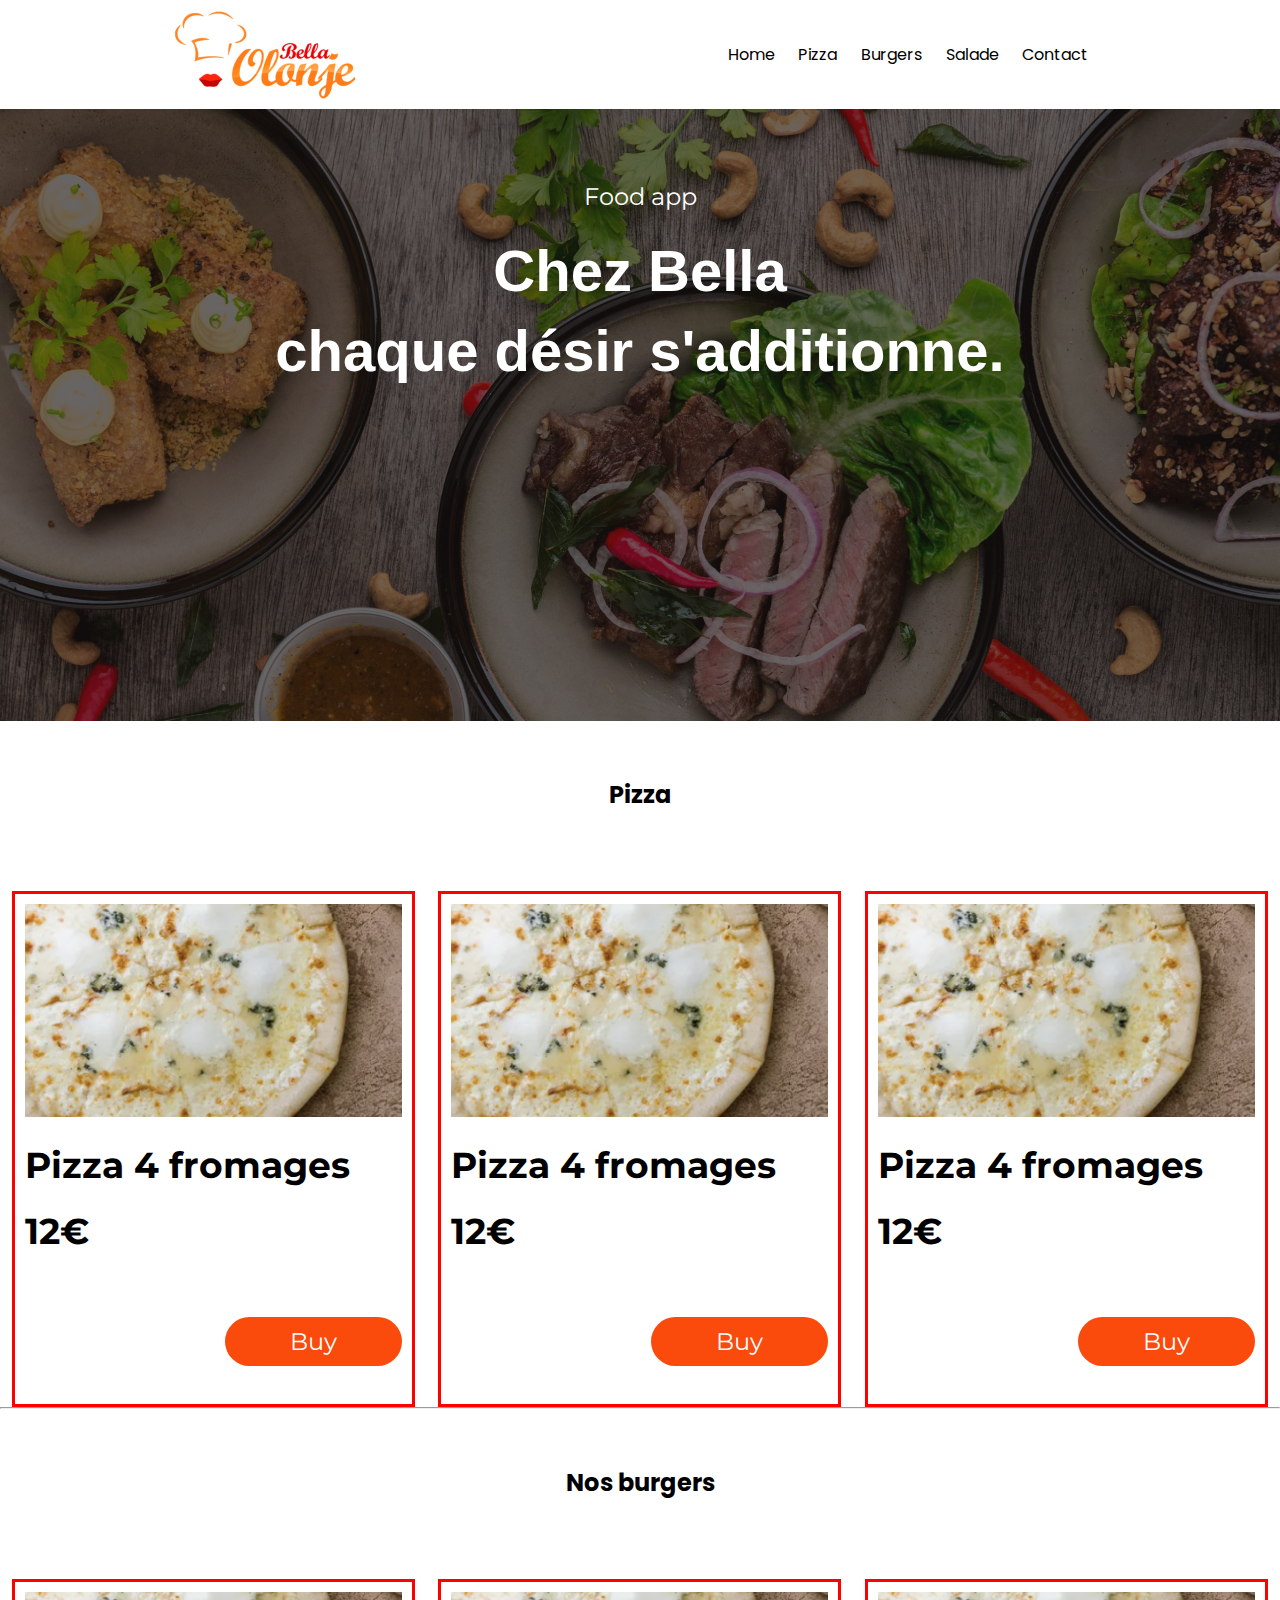
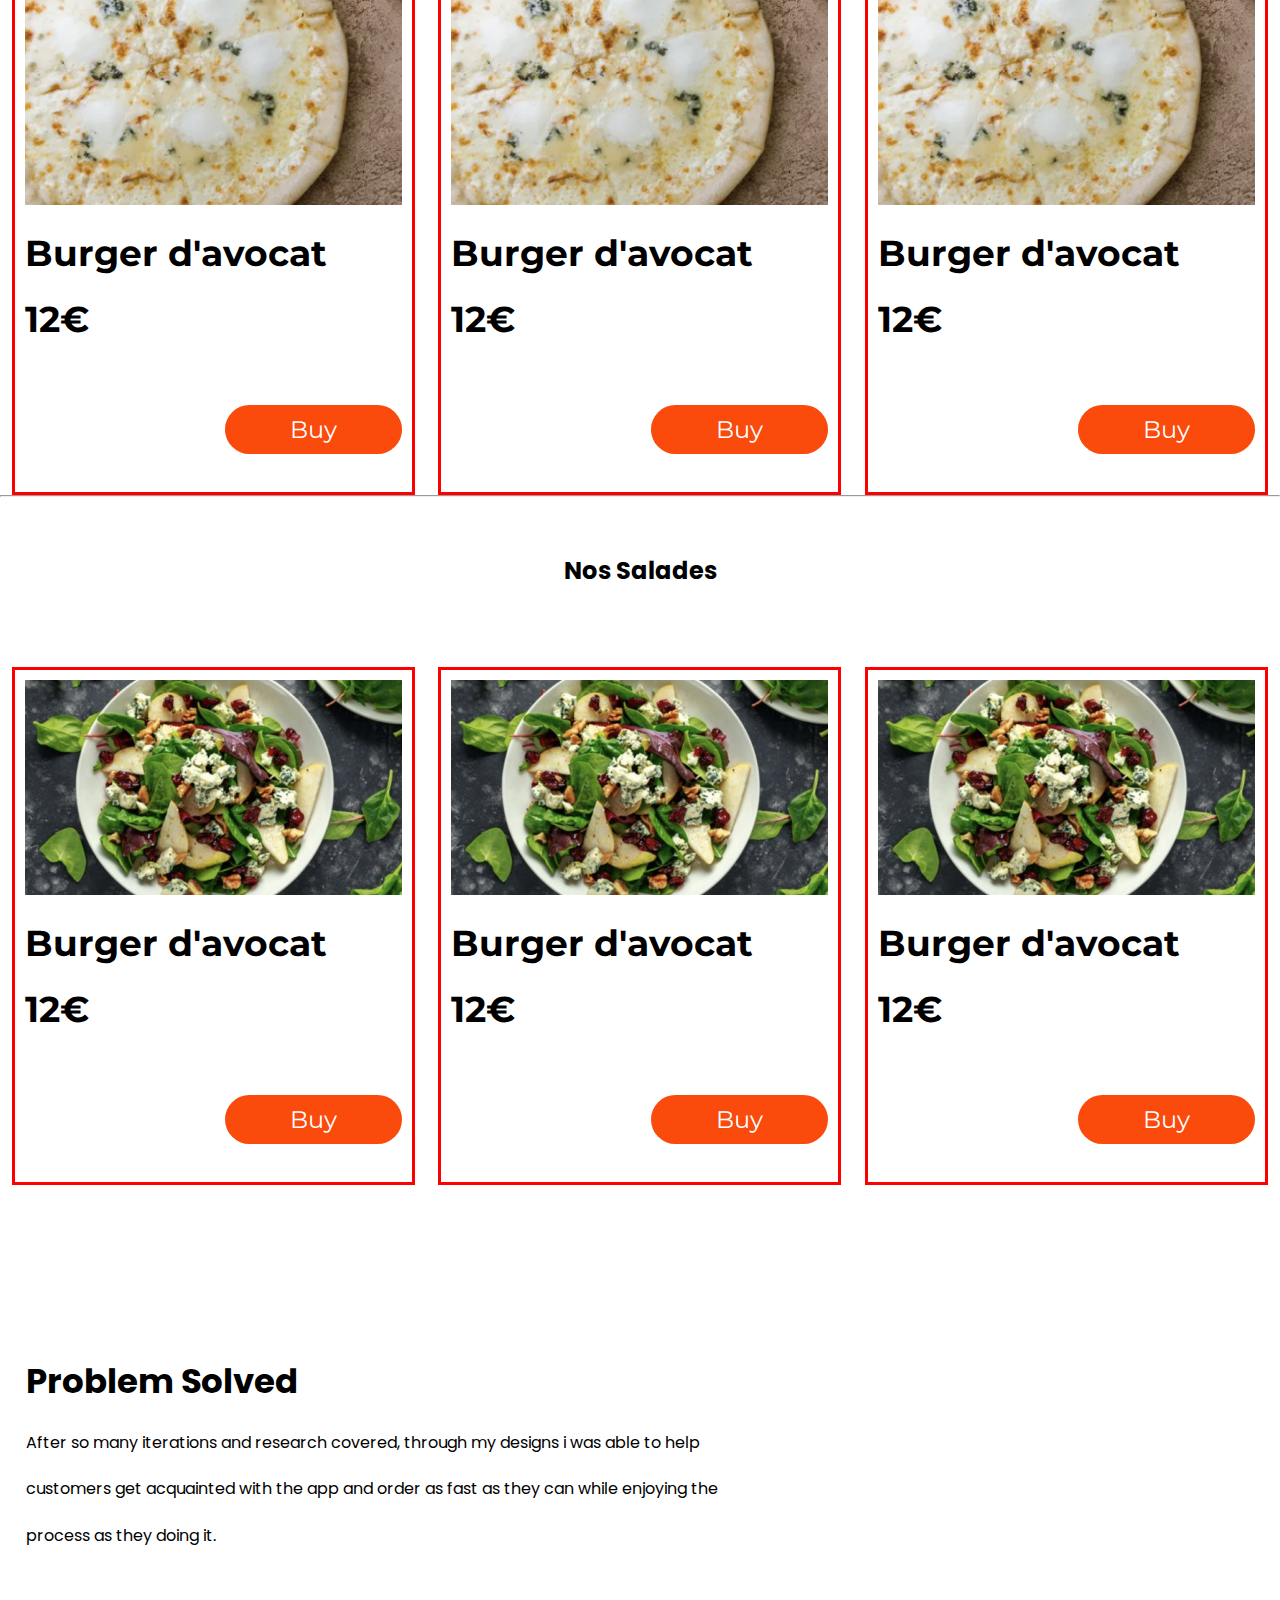
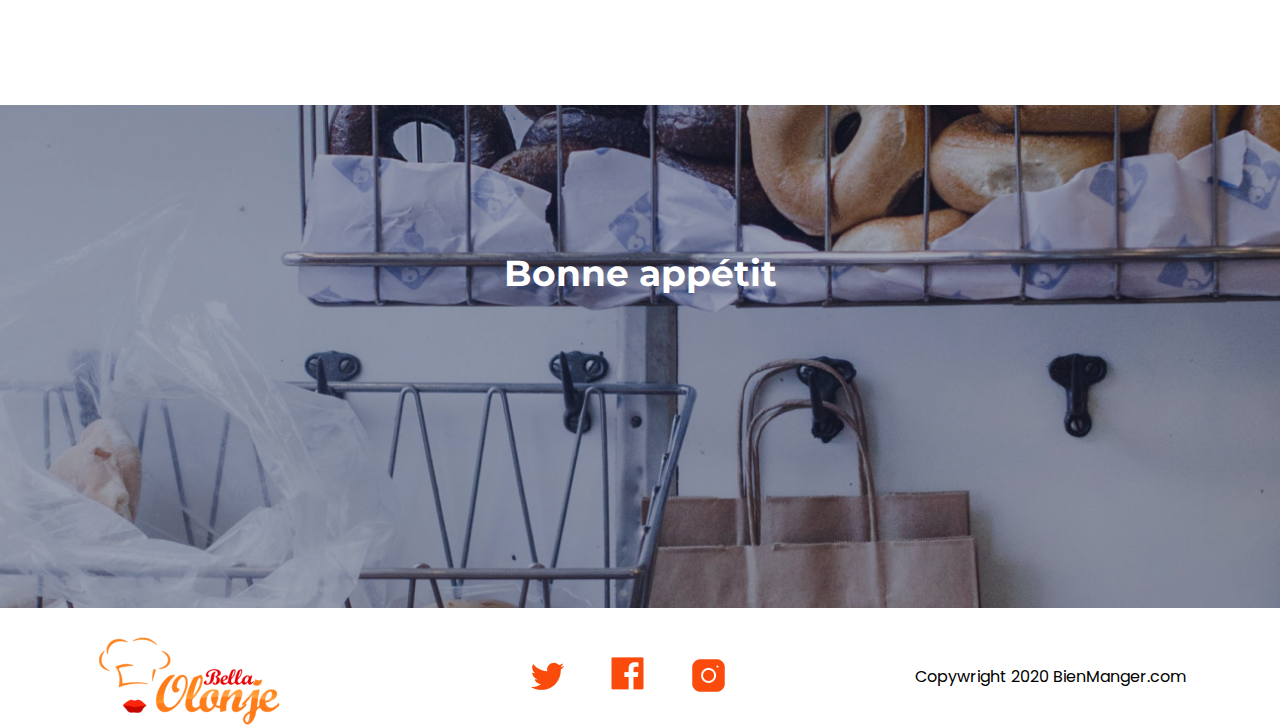
==== commit 1fe1c8d2: "last version" ====
--- a/index.html
+++ b/index.html
@@ -7,9 +7,7 @@
     <title>Bella Olonge</title>
     <meta name="description" content="chaque désir culinaire s'additionne" />
     <link rel="shortcut icon" href="images/favicon-16x16.png"/> 
-    <link rel="apple-touch-icon" href="images/apple-icon-144x144.png"/>
-    <link rel="stylesheet" href="styleSup1120.css"media="(min-width:1120px) and (max-width:1600px)" >
-    <link rel="stylesheet" href="styleInf399.css" media="(min-width:1px) and (max-width:399px)" />
+    <link rel="stylesheet" href="style.css">
 </head>
 <body>
     <header>
@@ -29,8 +27,8 @@
     <main>
         <section> 
             <div class="desktopHeroLight1"> 
+                <p>Food app</p>
                 <h1> Chez Bella <br> chaque désir s'additionne.</h1>
-                <p>Food app</p>
             </div>
         </section>
         <section>
@@ -90,7 +88,7 @@
         </section>
         <section>
             <div class="ligne">
-                <!-- <hr> -->
+                <hr>
             </div>
             <div class="titleContain1"> 
                 <h2>Nos burgers</h2>
--- a/style.css
+++ b/style.css
@@ -0,0 +1,650 @@
+@import url('https://fonts.googleapis.com/css2?family=Poppins:wght@400;600;700&display=swap');
+@import url('https://fonts.googleapis.com/css2?family=Montserrat:wght@600;700&family=Poppins:wght@400;600;700&display=swap');
+@import url('https://fonts.googleapis.com/css2?family=Roboto&display=swap');
+
+* {
+    padding: 0px;
+    margin: 0px;
+}
+
+html { 
+    scroll-behavior: smooth; 
+}
+
+body {
+    width: 100%;
+    font-family: "poppins",sans-serif;
+
+}
+/* ----------------------------------- header ------------------------------- */
+.desktopNavbar{
+    width: 100%;
+    display: flex;
+    flex-direction: row;
+    justify-content: space-around;
+    
+   
+}
+.right {
+    width: 30%;
+    display: flex;
+    flex-direction: row;
+    justify-content: space-around;
+    align-items: center;
+    margin-right: 10px;
+   
+    
+}
+a {
+    text-decoration: none;
+    color: black;
+}
+.left {
+    width: 40%;
+    display: flex;
+    flex-direction: row;
+    justify-content: center; 
+    margin-bottom: 30px;
+     
+    
+}
+
+.imglogo {
+    margin-left: 60px; 
+}
+/* ---------------------------------- Bannière ------------------------ */
+.desktopHeroLight1 { 
+    width: 100%;
+    /* height: auto; */
+    background-image:url(images/Rectangle_48.png); 
+    background-image: cover;
+    background-repeat: no-repeat;
+    display: flex;
+    flex-direction: column;
+    margin-bottom: 56px;
+}
+
+.desktopHeroLight1 h1 { 
+    
+    color: #ffff;
+    font-family: "Popins",sans-serif;
+    font-style: normal;
+    font-size: 58px;
+    line-height: 80px;
+    display: flex;
+    justify-content: center;
+    text-align: center;
+    margin-bottom: 330px;
+}
+.desktopHeroLight1 p{ 
+    width: 100%;
+    color: #ffff;
+    font-family: "montserrat",sans-serif;
+    font-size: 24px;
+    justify-content: center;
+    display: flex;
+    margin-bottom: 20px;
+    margin-top: 73px;   
+}
+/* --------------------------------------- titres de section ------------ */
+.titleContain1 {
+    display: flex;
+    flex-direction: row;
+    justify-content: center;
+    margin-top: 56px;
+    margin-bottom: 79px;
+}
+/* --------------------------------------- section ---------------------- */
+.container1 {
+    display: flex;
+    flex-direction: row;
+    justify-content: space-around;
+    
+}
+/* --------------------------------------- cards ------------------------- */
+.card1 {
+    display: flex;
+    flex-direction: column;
+    font-family: "Montserrat",sans-serif;
+    border: 3px solid red;
+    padding: 10px;
+}
+.textArg1{
+    font-weight: 700;
+    font-size: 36px;
+    margin-top: 22px;
+}
+.textArg2{
+    font-weight: 700;
+    font-size: 36px;
+    margin-top: 22px;
+}
+/* ----------------------------------------------------- bouton 1 ------------------------------------------- */
+.containButton {
+    margin-top: 46px;
+    display: flex;
+    justify-content: flex-end; 
+
+
+}
+.cButton {
+    display: flex;
+    justify-content: center;
+    font-family: "Montserrat",sans-serif;
+    font-size: 24px;
+    background-color:#FA4A0C;
+    width: 177px;
+    padding: 10px 38px;
+    margin-top: 18px;
+    margin-bottom: 28px;
+    border-radius: 200px;
+    border: none;
+}
+.cButton a {
+    text-decoration: none;
+    font-family: "Montserrat",sans-serif;
+    color: #ffff;
+    font-size: 24px;
+    
+}
+/* ------------------------------- section low ------------------------- */
+.problemSolved h4{
+    font-family: "poppins",sans-serif;
+    font-weight: 600px;
+    font-size: 34px;
+    margin-top: 171px;
+    margin-bottom: 1%;
+    margin-left: 2%;
+} 
+.problemSolved p{ 
+    line-height: 290%;
+    margin-left: 2%;
+}
+
+.bonneAppetit{
+    display: flex;
+    flex-direction: row;
+    justify-content: center;
+    font-family: "Montserat",sans-serif;
+    font-size: 24px;
+    color: #ffff;
+    background-image:url(images/bonneAppetit.png);
+    background-size: cover;
+    margin-top: 145.9px;
+    margin-bottom: 18px;
+}
+
+.titleBApp {
+    font-family: 'Montserrat';
+    font-weight: 700;
+    margin-top: 145.9px ;
+    margin-bottom: 313.1px;
+}
+/* --------------------------------------- footer ------------------------ */
+.footer {
+    display: flex;
+    flex-direction: row;
+    align-items: center;
+    justify-content: space-around;
+}
+.social{
+    margin-left: 1%;
+}
+.socialT{
+    margin-left: 30px;
+    margin-right: 42px;
+}
+.socialF{
+    margin-top: -20px;
+    margin-right: 41.58px;
+
+}
+.socialI{
+    margin-bottom: -5px;
+}
+
+/* ***************************************************** page 2 ******************************************** */
+/* ----------------------------------------------------- formulaire ---------------------------------------- */
+.containerGlobal{
+    display: flex;
+    flex-direction: column; 
+    width: 100%;
+}
+.containerboite1 {
+    display: flex;
+    flex-direction: row;
+    justify-content: space-around;
+    width: 85%;
+}
+.containerboite1 input{
+    height: 40px;
+    border-radius: 4px;
+    border: 1px solid #D9D9D9;
+    margin-bottom: 40px;
+}
+/* -------------------------------------------- boites --------------------------------- */
+.boite{
+    width: 30.80%;
+    display: flex;
+    flex-direction: column;
+    font-family: 'roboto',sans-serif;
+    font-size: 1em;
+}
+.boite2{
+    width: 30.80%;
+    display: flex;
+    flex-direction: column;
+    font-family: 'roboto',sans-serif;
+    font-size: 1em;
+}
+.boite2pg3{
+    width: 30.80%;
+    display: flex;
+    flex-direction: column;
+    font-family: 'roboto',sans-serif;
+    font-size: 1em;
+    margin-top: 10%;
+    
+}
+.boite3{
+    display: flex;
+    flex-direction: column;
+    font-family: 'roboto',sans-serif;
+    font-size: 1em;
+    font-weight: 400;
+    width: 30.80%;
+}
+.boite4{ 
+    display: flex;
+    flex-direction: column;
+    width: 90%;
+    font-family: 'roboto',sans-serif;
+    font-size: 1em;
+
+}
+/* ----------------------------------------------- titres section 2 du formulaire ----------------------------------------------------- */
+.titleForm {
+    display: flex;
+    flex-direction: row;
+    justify-content: space-around;
+    align-items: center;
+    
+}
+.titleForm .tfLeft{
+    display: flex;
+    flex-direction: row;
+    font-family: 'Popins',sans-serif;
+    font-size: x-large;
+    font-weight: 600;
+    margin-top: 56px;
+    margin-bottom: 21px;
+    width: 30%;
+}
+.titleForm .tfRight {
+    display: flex;
+    flex-direction: row;
+    justify-content: flex-start;
+    font-family: 'Montserrat',sans-serif;
+    font-weight: 700;
+    font-size: 1em;
+    color: #FA4A0C;
+    width: 25%;
+    padding-top: 50px;
+}
+
+/* ------------------------------------------------------- container ingredients et quantités -----------------------------------*/
+.containerboite2 {
+    display: flex;
+    flex-direction: row;
+    justify-content: flex-start;
+    margin-left: 10%;
+    width: 85%;
+}
+.containerboite2 input{
+    height: 40px;
+    border: 1px solid #D9D9D9;
+    margin-bottom: 40px;
+}
+.containerbol select{
+    height: 40px;
+    border: 1px solid #D9D9D9;
+    margin-bottom: 40px;
+}
+
+.boiteIngredient{
+    display: flex;
+    flex-direction: column;
+    width: 30.80%;
+    font-family: 'roboto',sans-serif;
+    font-size: 1em;
+    margin-right: 8%;    
+}
+.boiteIngredient select{
+    color: #D9D9D9;
+    height: 40px;
+    margin-bottom: 40px;
+}
+.boiteQuantités{
+    display: flex;
+    flex-direction: column;
+    width: 30.80%;
+    font-family: 'roboto',sans-serif;
+    font-size: 1em;
+}
+/* --------------------------------------------------- input radio --------------------------------------------------------- */
+.containerBoiteRadio {
+    display: flex;
+    flex-direction: row;
+    justify-content: flex-start; 
+    margin-left: 10.7%;
+    margin-top: 50.6px;
+    margin-bottom: 25.03px;
+    width: 80%;
+}
+.boiteRAvec {
+    display: flex;
+    flex-direction: row;
+    width: 45%;
+    font-family: 'roboto',sans-serif;
+    font-size: 1em; 
+    margin-bottom: 38px;
+}
+.boiteRSans{
+    display: flex;
+    flex-direction: row;
+    width: 25%;
+    font-family: 'roboto',sans-serif;
+    font-size: 1em; 
+    margin-bottom: 45px;
+
+}
+.chOp{
+    width: 40%;
+    display: flex;
+    flex-direction: row;
+    justify-content: space-around; 
+
+
+
+}
+.containerboite3 {
+    display: flex;
+    flex-direction: row;
+    justify-content: space-around; 
+    width: 80%;
+    margin-left: 120px;
+}
+
+.boiteOption{
+    width: 80%;
+    display: flex;
+    flex-direction: column;
+    justify-content: space-around;
+    margin-top: 30px;    
+}
+.boiteOption select{
+    height: 40px;
+    border: 1px solid #D9D9D9;
+    margin-bottom: 40px;
+
+}              
+.checkCheck{
+    display: flex;
+    flex-direction: column;
+    justify-content: space-around;
+    width: 180px;
+}
+.checkCheck label  {
+    font-size: 1.2em;
+    width: 10px;    
+}
+
+/* .separateur{  */
+    /* margin-top: 61px;  */
+    /* width: 55%;  */
+    /* margin-left: 278px; */
+    /* margin-top: 61.3px;  */
+/* } */
+.boldLib {
+    width: 100%;
+    font-family: "Poppins",sans-serif;
+    font-size: 1.6em;
+    font-weight: 600;
+    margin-left: 170px;
+    margin-bottom: 88px;
+
+}
+.containerboiteTT{
+    width: 100%;
+    display: flex;
+    flex-direction: row;
+    justify-content: flex-end;
+}
+.middleLib{
+    width: 50%;
+    display: flex;
+    flex-direction: row;
+    justify-content: center;
+    font-family:"Monterrat",sans-serif;
+    font-size: large;
+    font-weight: 700;
+    margin-left: -80px;
+    margin-bottom: 15px; 
+}
+.middleLib2{
+    width: 50%;
+    display: flex;
+    flex-direction: row;
+    justify-content: flex-end;
+    font-family:"Monterrat",sans-serif;
+    font-size: large;
+    font-weight: 700;
+    margin-left: 150px;
+    margin-top: -35px;
+    margin-bottom: 15px; 
+}
+.sup{
+    font-family: 'Montserrat',sans-serif;
+    font-weight: 700;
+    font-size: 1em;
+    margin-left: 170px;
+    margin-top: 21.86px;
+    margin-bottom: 34px;
+}
+.contLibAdr{
+    font-family: "Poppins",sans-serif;
+    font-size: x-large;
+    font-weight: 600;
+    margin-top: 30px;
+    margin-bottom: 95px;
+    font-size: 1.6em;
+    font-weight: 600;
+    margin-left: 130px;
+}
+.containButtonForm{
+    margin-top: 181.29px;
+    display: flex;
+    justify-content: flex-end; 
+    margin-right: 26%;
+    margin-bottom: 8%;
+
+}
+/* **************************************************** page3  ***********************************************************  */
+/* ---------------------------------------------------- bouton-2 upload --------------------------------------------------- */
+.containButton2 {
+    width: 50%;
+    margin-top: 5%;
+    margin-left: 10%;
+    display: flex;
+    justify-content: flex-start; 
+}
+.cButton2 {
+    width: 139px;
+    display: flex;
+    justify-content: center;
+    font-family: "Montserrat",sans-serif;
+    /* font-size: 1px; */
+    background-color:#FA4A0C;
+    padding: 10px 16px 10px 16px;
+    margin-top: 18px;
+    margin-bottom: 8px;
+    border-radius: 4px;
+    border: none;
+    box-shadow: 0px 0px 2px;
+}
+.cButton2 a {
+    text-decoration: none;
+    font-family: "Montserrat",sans-serif;
+    color: #ffff;
+    font-size: 1em;    
+}
+.containButton2 p {
+    display: flex;
+    flex-direction: row;
+    align-items: center;
+    margin-left: 5%;
+}
+.chose {
+    font-family: 'roboto',sans-serif;
+    font-weight: 400;
+    font-size: 1em;
+}
+
+.containerboiteY{
+    display: flex;
+    flex-direction: row;
+    justify-content: center; 
+    width: 80%;    
+}
+.containerboiteY input{
+    height: 40px;
+    border-radius: 4px;
+    border: 1px solid #D9D9D9;
+    margin-bottom: 40px; 
+
+}
+.boiteY{
+    width: 80%;
+    display: flex;
+    flex-direction: column;
+    font-family: 'roboto',sans-serif;
+    font-size: 1em;
+
+}
+.containerboiteZ {
+    display: flex;
+    flex-direction: row;
+    justify-content: center; 
+    width: 80%;    
+}
+.containerboiteZ textarea{
+    height: 360%;
+    border-radius: 4px;
+    border: 1px solid #D9D9D9;
+    margin-bottom: 20px; 
+    resize: none;
+}
+.boiteZ{
+    width: 80%;
+    display: flex;
+    flex-direction: column;
+    font-family: 'roboto',sans-serif;
+    font-size: 1em;
+    margin-top: 14px;
+}
+.plan{
+    width: 90%;
+    display: flex;
+    flex-direction: row;
+    justify-content: center;
+}
+/* --------------------------------------------- @media ----------------------------------- */
+@media (max-width:480px) {
+* { 
+    flex-wrap:wrap;
+    gap: 20px;
+}
+/*  --------------------div left de la navbar -------------------*/
+.left{
+    width: 20%;
+}
+.imglogo {
+    margin-left: 20px; 
+}
+/* ------------------------------------------- Bannière ---------------------------------- */
+.desktopHeroLight1 { 
+    margin-bottom: 0px;
+}
+.boiteIngredient{
+    margin-right: 20px;
+}
+    
+.textArg1{
+    font-size: 30px;
+    margin-top: 1px;
+}
+.textArg2{
+    font-size: 30px;
+    margin-top: 10px;
+}
+.containButton {
+    margin-top: 2px;
+    display: flex;        
+    justify-content: flex-end;   
+}
+.problemSolved h4{
+    font-size: 29px;
+    margin-top: 60px;
+}
+.bonneAppetit{
+    margin-top: 100px;
+}
+}
+@media (max-width:801px) { 
+    *{
+        flex-wrap: wrap;
+    }
+    * { 
+        flex-wrap:wrap;
+        gap: 20px;
+    }
+    /*  --------------------div left de la navbar -------------------*/
+    .left{
+        width: 20%;
+    }
+    .imglogo {
+        margin-left: 20px; 
+    }
+    /* ------------------------------------------- Bannière ---------------------------------- */
+    .desktopHeroLight1 { 
+        margin-bottom: 0px;
+    }
+    .boiteIngredient{
+        margin-right: 20px;
+    }
+        
+    .textArg1{
+        font-size: 30px;
+        margin-top: 1px;
+    }
+    .textArg2{
+        font-size: 30px;
+        margin-top: 10px;
+    }
+    .containButton {
+        margin-top: 2px;
+        display: flex;        
+        justify-content: flex-end;   
+    }
+    .problemSolved h4{
+        font-size: 29px;
+        margin-top: 60px;
+    }
+    .bonneAppetit{
+        margin-top: 100px;
+    }
+    
+}
+@media (max-width: 1440px){
+
+}
